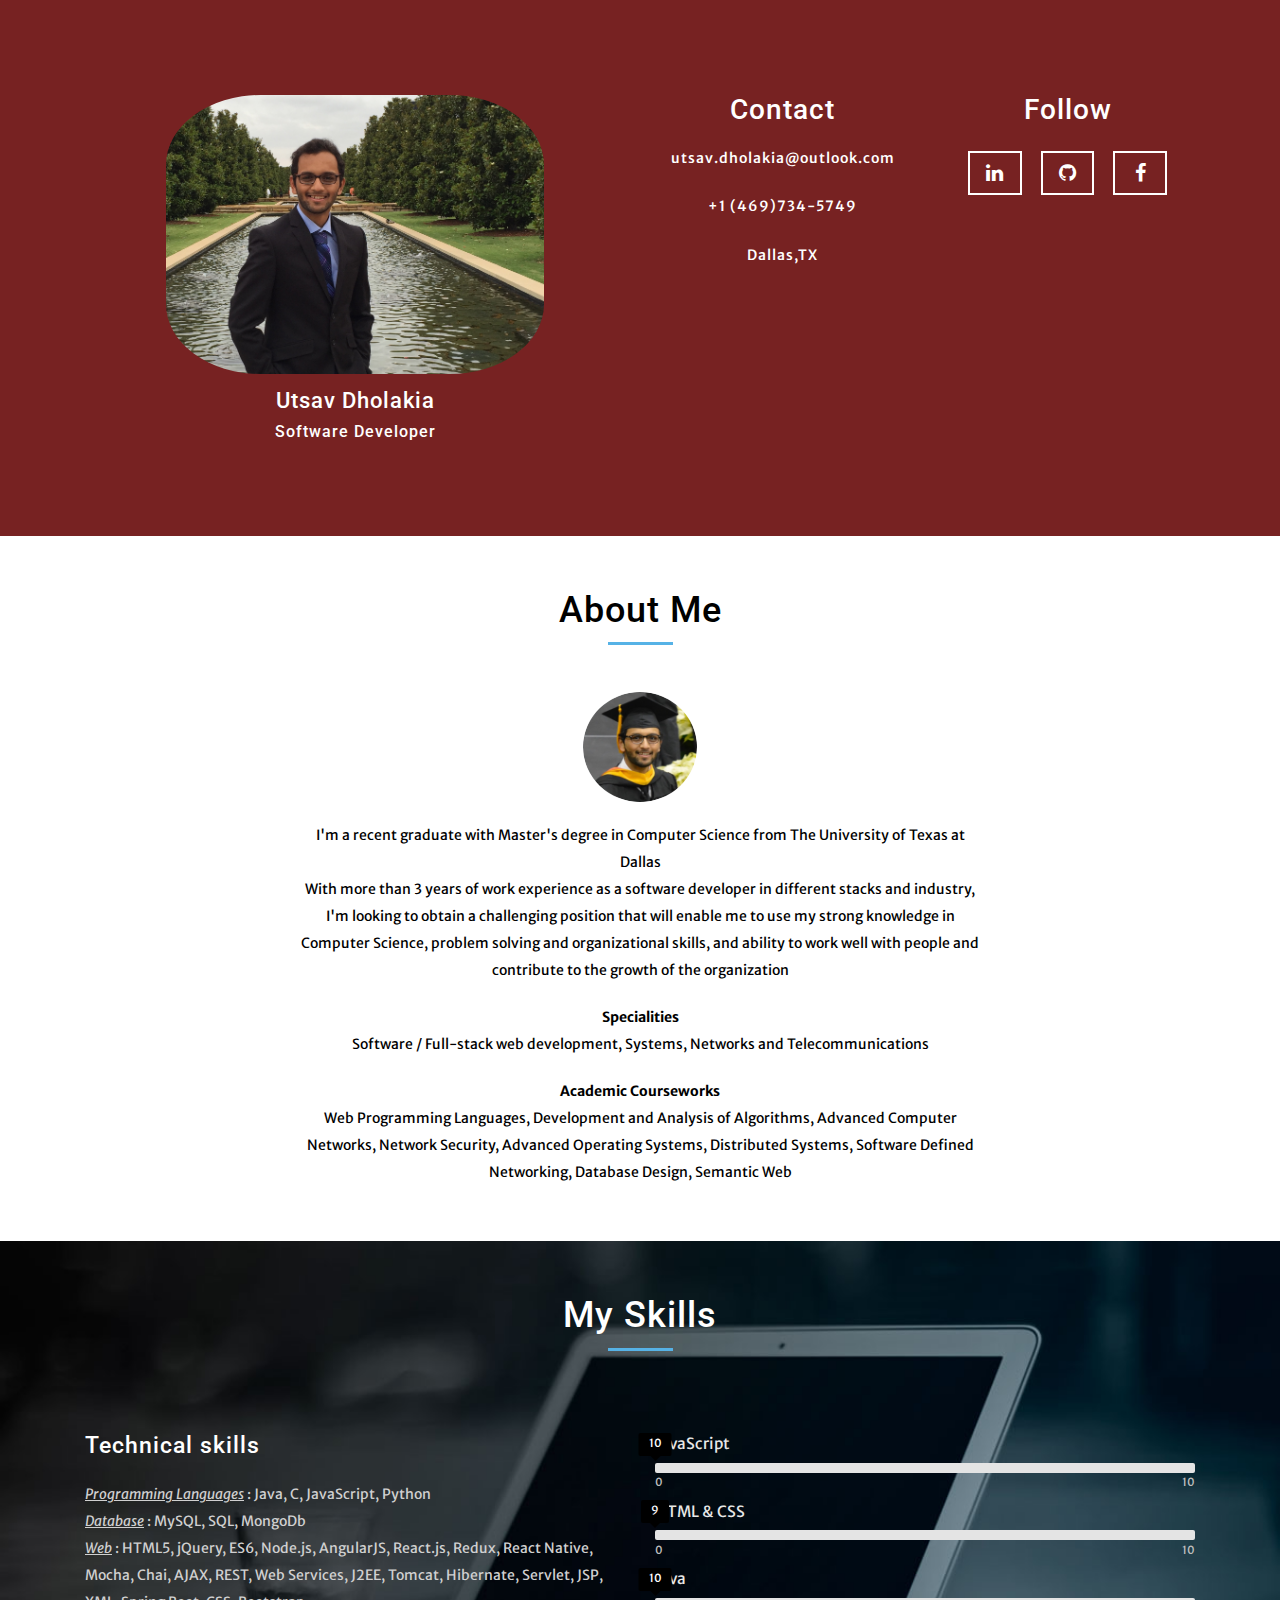
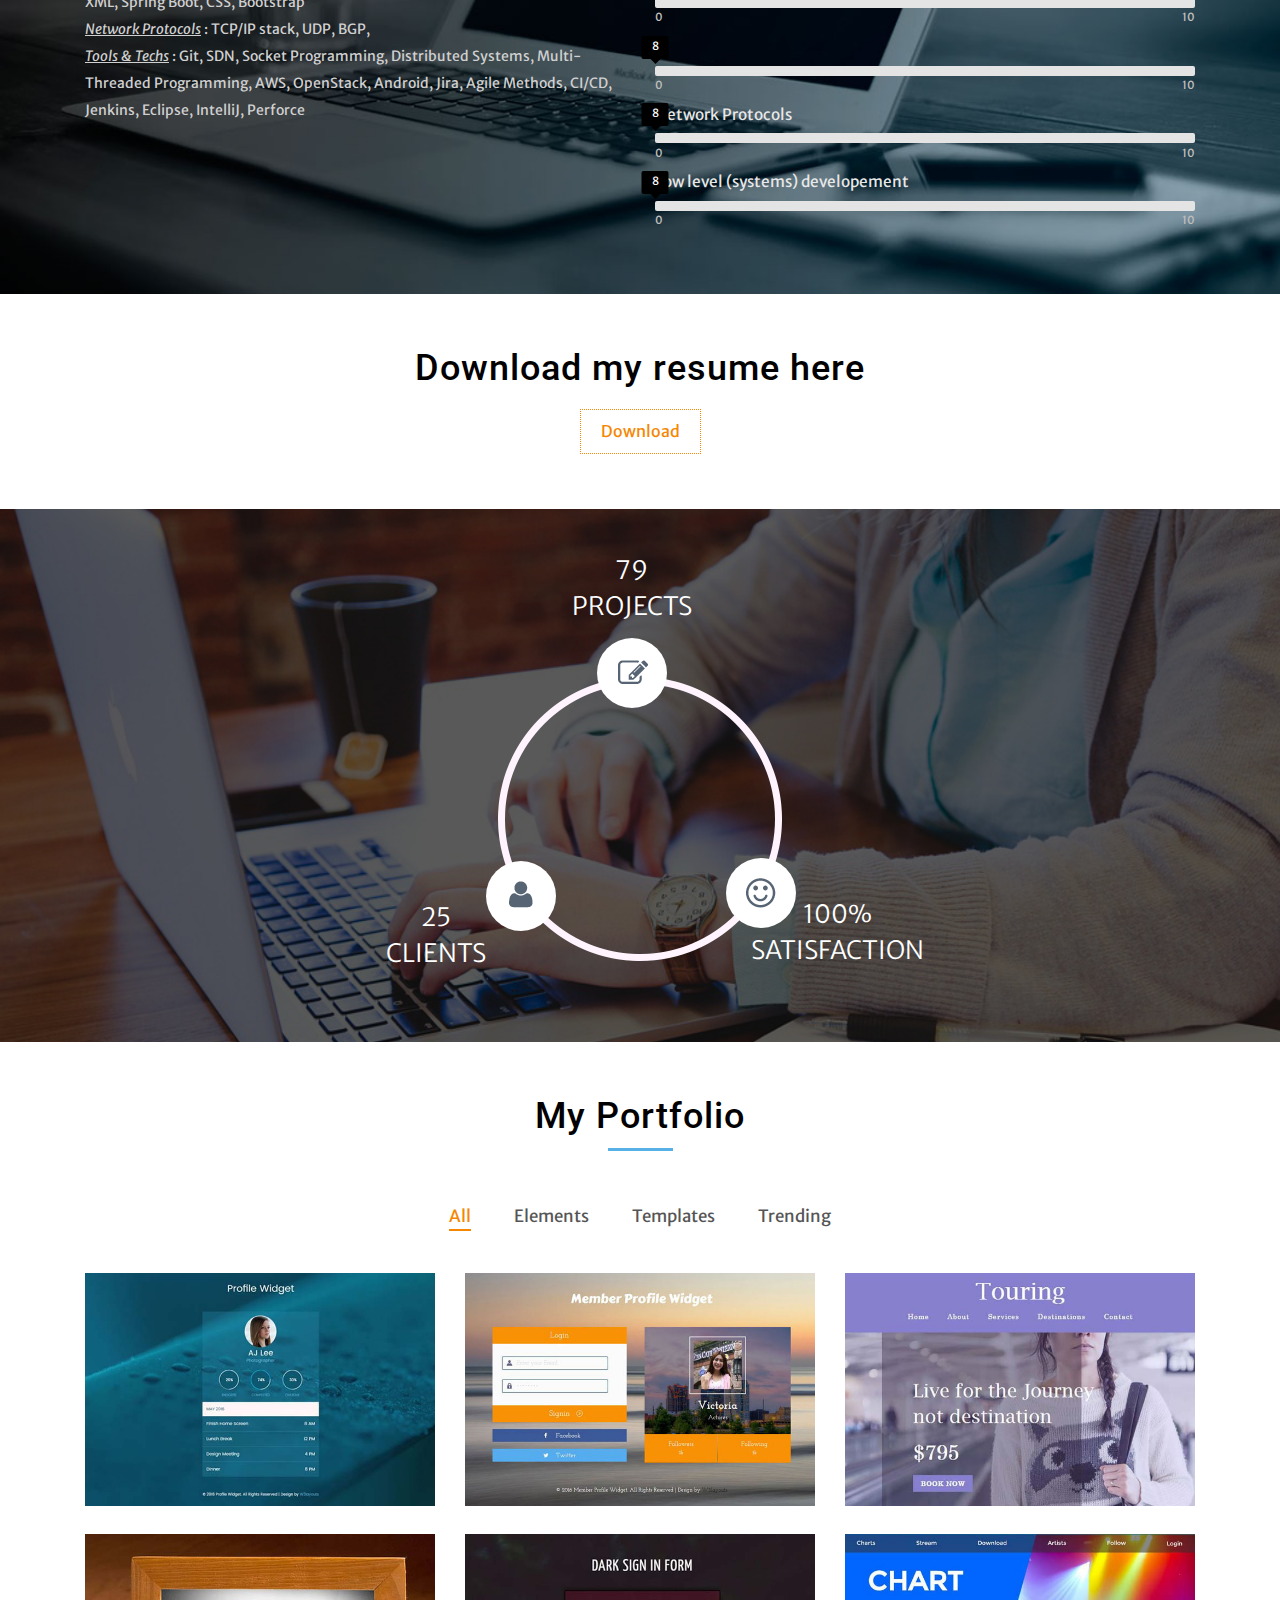
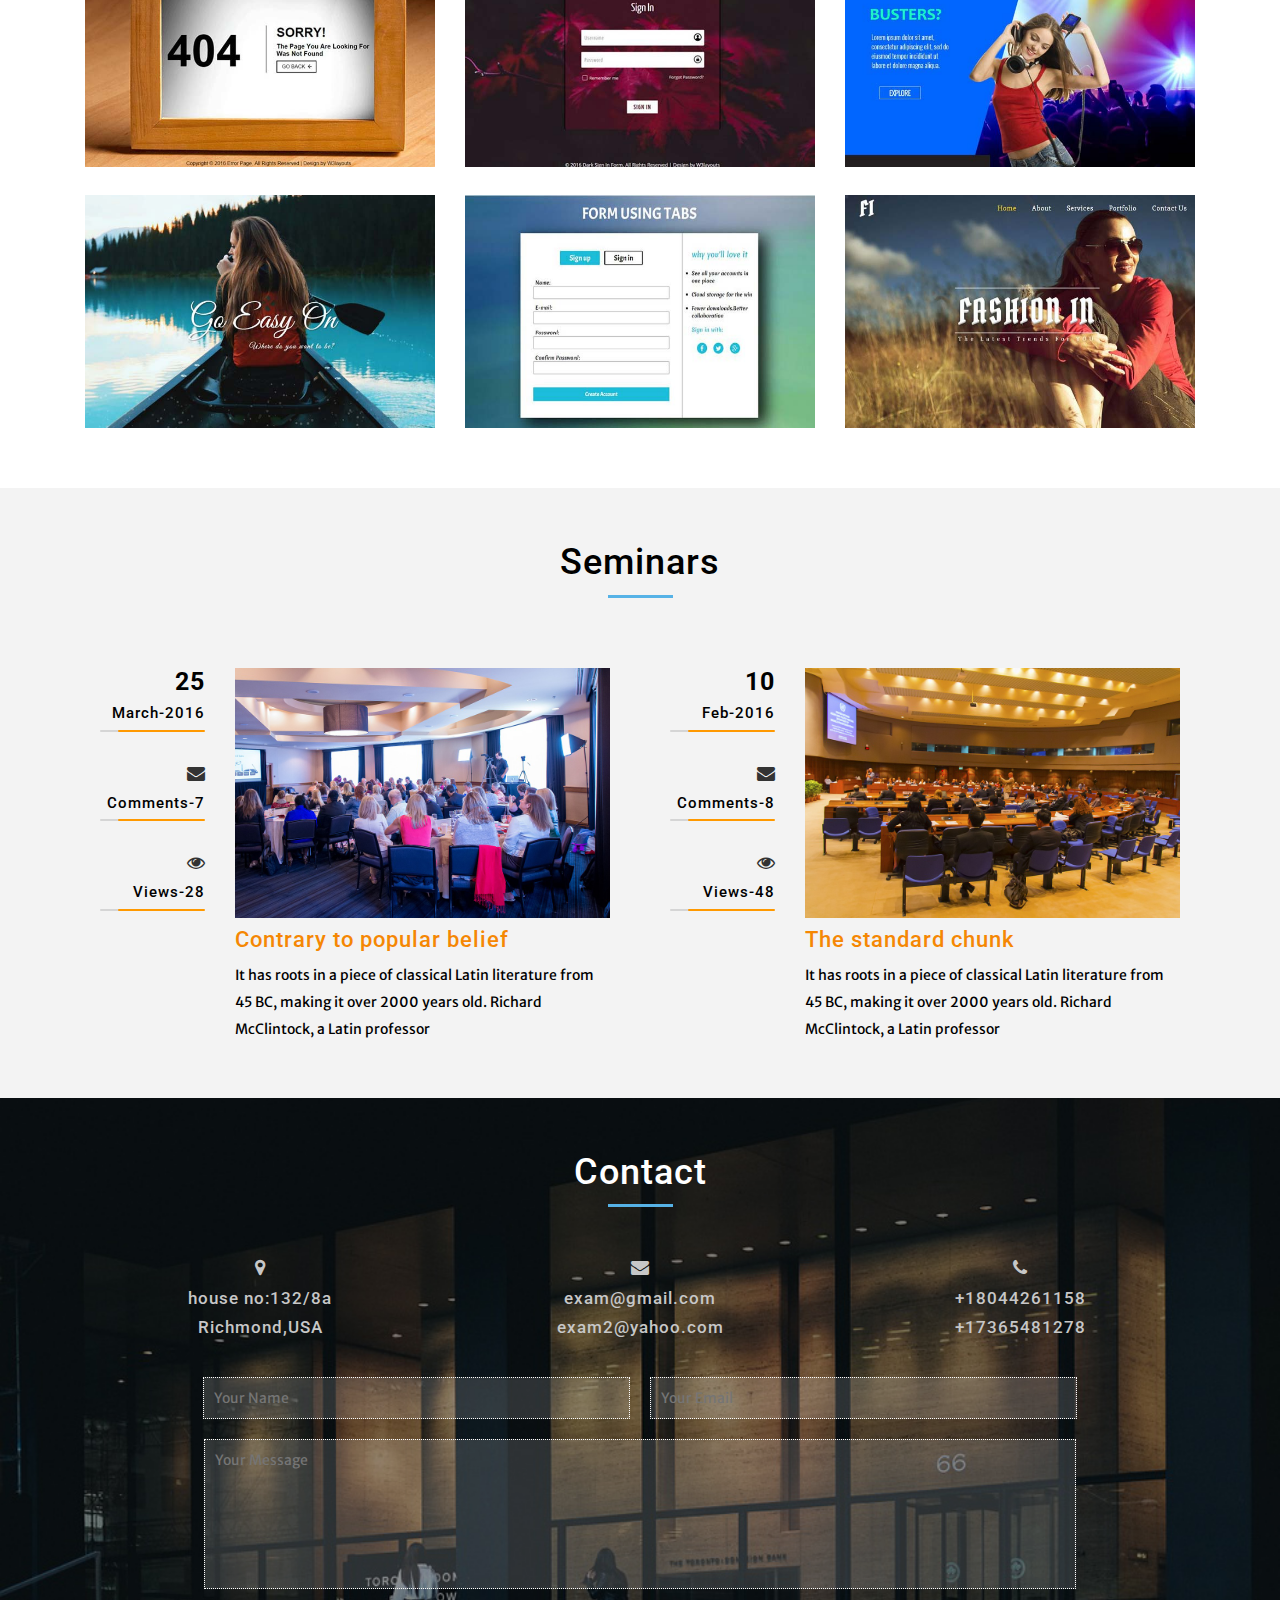
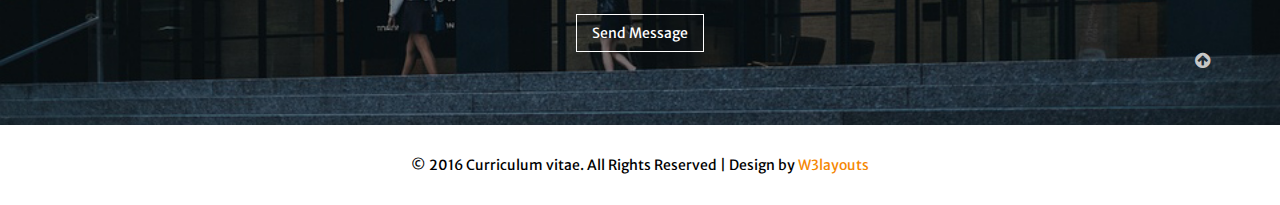
==== index.html @ 29927867 "Removed scroll buttons, modified about me and added skills section" ====
<!DOCTYPE html>
<html>
<head>
<!--
	Author: Utsav Dholakia
	Author URL: http://utsavdholakia.me
-->
<title>Utsav Dholakia | Software Developer</title>
<meta name="viewport" content="width=device-width, initial-scale=1">
<meta http-equiv="Content-Type" content="text/html; charset=utf-8" />
<meta name="keywords" content="Utsav Dholakia, Utsav Dholakia resume, Web developer resume, Computer Networks resume, Software Engineer resume, Curriculum vitae Responsive web template" />
<script type="applisalonion/x-javascript"> addEventListener("load", function() { setTimeout(hideURLbar, 0); }, false); function hideURLbar(){ window.scrollTo(0,1); } </script>
<!-- Custom Theme files -->
<link href="css/bootstrap.css" rel='stylesheet' type='text/css' />
<link href="css/style.css" rel='stylesheet' type='text/css' />
<link rel="stylesheet" href="css/swipebox.css">
<link href="css/font-awesome.min.css" rel='stylesheet' type='text/css' />
<!--//Custom Theme files-->
<!--web-font-->
	<link href='//fonts.googleapis.com/css?family=Roboto:400,100,100italic,300,300italic,400italic,500,500italic,700,700italic,900,900italic' rel='stylesheet' type='text/css'>
	<link href='//fonts.googleapis.com/css?family=Merriweather+Sans:400,300,700' rel='stylesheet' type='text/css'>
<!--//web-font-->
</head>
<body>
<!--banner-->
<div id="top" class="banner">
	<div class="container">
		<div class="col-md-6 col-sm-12 col-xs-12 b-part1">
			<img src="images/Personal_Profile_cropped.jpg" alt=" Utsav Dholakia " />
			<h1>Utsav Dholakia</h1>
			<h2>Software Developer</h2>
		</div>
		<div class="col-md-3 col-sm-6 col-xs-6 b-part2">
			<h3>Contact</h3>
			<h4><a href="mailto:utsav.dholakia@outlook.com">utsav.dholakia@outlook.com</a></h4>
			<h4 class="agile"><a href="tel:+1-469-734-5749">+1 (469)734-5749</a></h4>
			<h4>Dallas,TX</a></h4>
		</div>
		<div class="col-md-3 col-sm-6 col-xs-6 b-part3">
			<h3>Follow</h3>
			<a href="https://www.linkedin.com/in/utsavd" target="_blank"><i class="fa fa-linkedin" aria-hidden="true"></i></a>
			<a href="https://github.com/utsav-dholakia" target="_blank"><i class="fa fa-github" aria-hidden="true"></i></a>
			<a href="https://www.facebook.com/utsav.dholakia" target="_blank"><i class="fa fa-facebook" aria-hidden="true"></i></a>
		</div>
		<!--<div class="clearfix"></div>
		<div class="scrollButton" style="float:right"><a href="#aboutMe" class="smoothScroll"><i class="fa fa-arrow-circle-down" aria-hidden="true"></i></a></div>-->
	</div>
</div>
<!--//banner-->

<!--about-->
<div id="aboutMe" class="about">
	<div class="container">
		<h3>About Me</h3>
		<label class="line"></label>
		<img src="images/graduationPicThumbnail.jpg" alt=" " />
		<p>	I'm a recent graduate with Master's degree in Computer Science from The University of Texas at Dallas</br>
				With more than 3 years of work experience as a software developer in different stacks and industry,
				I'm looking to obtain a challenging position that will enable me to use my strong knowledge in Computer Science,
				problem solving and organizational skills, and ability to work well with people and contribute to the growth of the organization</p>

		<p>	<b>Specialities</b> </br>
				Software / Full-stack web development, Systems, Networks and Telecommunications </p>

		<p> <b>Academic Courseworks</b> </br>
		Web Programming Languages, Development and Analysis of Algorithms, Advanced Computer Networks, Network Security, Advanced Operating Systems, Distributed Systems, Software Defined Networking, Database Design, Semantic Web</p>
		<!--<div class="scrollButton" style="float:right"><a href="#skills" class="smoothScroll"><i class="fa fa-arrow-circle-down" aria-hidden="true"></i></a></div>-->
	</div>
</div>
<!--//about-->


<!--skills-->
<div id="skills" class="skills">
	<div class="container">
		<h3>My Skills</h3>
		<label class="line"></label>
			<div class="col-md-6 skills-left">
				<h4> Technical skills </h4>
				<p>
						<em><u>Programming Languages</u></em> : Java, C, JavaScript, Python <br/>
						<em><u>Database</u></em> : MySQL, SQL, MongoDb </br>
						<em><u>Web</u></em> : HTML5, jQuery, ES6, Node.js, AngularJS, React.js, Redux, React Native, Mocha, Chai, AJAX, REST, Web Services, J2EE, Tomcat, Hibernate, Servlet, JSP, XML, Spring Boot, CSS, Bootstrap </br>
						<em><u>Network Protocols</u></em> : TCP/IP stack, UDP, BGP,  </br>
						<em><u>Tools & Techs</u></em> : Git, SDN, Socket Programming, Distributed Systems, Multi- Threaded Programming, AWS, OpenStack, Android, Jira, Agile Methods, CI/CD, Jenkins, Eclipse, IntelliJ, Perforce </br>
				</p>
			</div>
			<div class="col-md-6 skills-right">
				<div class="bar_group">
					<div class='bar_group__bar thin' label='JavaScript' show_values='true' tooltip='true' value='10'></div>
					<div class='bar_group__bar thin' label='HTML & CSS' show_values='true' tooltip='true' value='9'></div>
					<div class='bar_group__bar thin' label='Java' show_values='true' tooltip='true' value='10'></div>
					<div class='bar_group__bar thin' label='C' show_values='true' tooltip='true' value='8'></div>
					<div class='bar_group__bar thin' label='Network Protocols' show_values='true' tooltip='true' value='8'></div>
					<div class='bar_group__bar thin' label='Low level (systems) developement' show_values='true' tooltip='true' value='8'></div>
				</div>
			</div>
			<!--<div class="clearfix"></div>
			<div class="scrollButton" style="float:right"><a href="#download" class="smoothScroll"><i class="fa fa-arrow-circle-down" aria-hidden="true"></i></a></div>-->
	</div>
</div>
<!--/skills-->

<!-- download-->
<div id="download" class="download">
	<div class="container">
		<h3>Download my resume here</h3>
		<a href="resume/Utsav_Dholakia_Resume.pdf" target="_blank">Download</a>
		<!--<div class="scrollButton" style="float:right"><a href="#projects" class="smoothScroll"><i class="fa fa-arrow-circle-down" aria-hidden="true"></i></a></div>-->
	</div>
</div>
<!-- //download -->

<!-- projects -->
<div id="projects" class="projects">
	<div class="container">
		<div class="project-grids">
			<div class="cycle">
				<span> </span>
			</div>
			<div class="project-grid total-project">
				<p>79</p>
				<p>Projects</p>
				<span> <i class="p-icon"> </i></span>
			</div>
			<div class="project-grid clientsgrid">
				<div>
					<p>25</p>
					<p>Clients</p>
				</div>
				<span> <i class="p-icon"> </i></span>
			</div>
			<div class="project-grid people-grid">
				<div>
					<p>100%</p>
					<p>Satisfaction</p>
				</div>
				<span> <i class="p-icon"> </i></span>
			</div>
			<div class="clearfix"> </div>
		</div>
		<!--<div class="scrollButton" style="float:right"><a href="#portfolio" class="smoothScroll"><i class="fa fa-arrow-circle-down" aria-hidden="true"></i></a></div>-->
	</div>
</div>
<!-- //projects -->


<!--portfolio-->
<div id="portfolio" class="portfolio">
		<div class="container">
			<h3>My Portfolio</h3>
			<label class="line"></label>
			<div class="sap_tabs">
				<div id="horizontalTab" style="display: block; width: 100%; margin: 0px;">
					<ul class="resp-tabs-list wow fadeInUp animated" data-wow-delay=".7s">
						<li class="resp-tab-item"><span>All</span></li>
						<li class="resp-tab-item"><span>Elements</span></li>
						<li class="resp-tab-item"><span>Templates</span></li>
						<li class="resp-tab-item"><span>Trending</span></li>
					</ul>
					<div class="clearfix"> </div>
					<div class="resp-tabs-container">
						<div class="tab-1 resp-tab-content">
							<div class="tab_img">
								<div class="col-md-4 portfolio-grids grid first">
									<div class="effect1 wow fadeInUp animated" data-wow-delay=".5s">
										<a href="images/g1.jpg" class="swipebox" title="Lorem ipsum dolor sit amet, consectetur adipiscing elit. Duis maximus tortor diam, ac lobortis justo rutrum quis. Praesent non purus fermentum, eleifend velit non">
											<img src="images/g1.jpg" alt="" class="img-responsive" />
											<div class="figcaption">
												<p>At veroeos</p>
											</div>
										</a>
									</div>
								</div>
								<div class="col-md-4 portfolio-grids grid">
									<div class="effect1 wow fadeInUp animated" data-wow-delay=".7s">
										<a href="images/g2.jpg" class="swipebox" title="Lorem ipsum dolor sit amet, consectetur adipiscing elit. Duis maximus tortor diam, ac lobortis justo rutrum quis. Praesent non purus fermentum, eleifend velit non">
											<img src="images/g2.jpg" alt="" class="img-responsive" />
											<div class="figcaption">
												<p>Ducimus vero</p>
											</div>
										</a>
									</div>
								</div>
								<div class="col-md-4 portfolio-grids grid">
									<div class="effect1 wow fadeInUp animated" data-wow-delay=".9s">
										<a href="images/g3.jpg" class="swipebox" title="Lorem ipsum dolor sit amet, consectetur adipiscing elit. Duis maximus tortor diam, ac lobortis justo rutrum quis. Praesent non purus fermentum, eleifend velit non">
											<img src="images/g3.jpg" alt="" class="img-responsive" />
											<div class="figcaption">
												<p>Accusamus dignis</p>
											</div>
										</a>
									</div>
								</div>
								<div class="col-md-4 portfolio-grids grid grid-mdl">
									<div class="effect1 wow fadeInUp animated" data-wow-delay=".5s">
										<a href="images/g4.jpg" class="swipebox" title="Lorem ipsum dolor sit amet, consectetur adipiscing elit. Duis maximus tortor diam, ac lobortis justo rutrum quis. Praesent non purus fermentum, eleifend velit non">
											<img src="images/g4.jpg" alt="" class="img-responsive" />
											<div class="figcaption">
												<p>Ducimus vero</p>
											</div>
										</a>
									</div>
								</div>
								<div class="col-md-4 portfolio-grids grid grid-mdl">
									<div class="effect1 wow fadeInUp animated" data-wow-delay=".7s">
										<a href="images/g5.jpg" class="swipebox" title="Lorem ipsum dolor sit amet, consectetur adipiscing elit. Duis maximus tortor diam, ac lobortis justo rutrum quis. Praesent non purus fermentum, eleifend velit non">
											<img src="images/g5.jpg" alt="" class="img-responsive" />
											<div class="figcaption">
												<p>Ccusaamus dignis</p>
											</div>
										</a>
									</div>
								</div>
								<div class="col-md-4 portfolio-grids grid grid-mdl">
									<div class="effect1 wow fadeInUp animated" data-wow-delay=".9s">
										<a href="images/g6.jpg" class="swipebox" title="Lorem ipsum dolor sit amet, consectetur adipiscing elit. Duis maximus tortor diam, ac lobortis justo rutrum quis. Praesent non purus fermentum, eleifend velit non">
											<img src="images/g6.jpg" alt="" class="img-responsive" />
											<div class="figcaption">
												<p>Musaccusa dignis</p>
											</div>
										</a>
									</div>
								</div>
								<div class="col-md-4 portfolio-grids grid">
									<div class="effect1 wow fadeInUp animated" data-wow-delay=".5s">
										<a href="images/g7.jpg" class="swipebox" title="Lorem ipsum dolor sit amet, consectetur adipiscing elit. Duis maximus tortor diam, ac lobortis justo rutrum quis. Praesent non purus fermentum, eleifend velit non">
											<img src="images/g7.jpg" alt="" class="img-responsive" />
											<div class="figcaption">
												<p>Qignissimos ducimus</p>
											</div>
										</a>
									</div>
								</div>
								<div class="col-md-4 portfolio-grids grid">
									<div class="effect1 wow fadeInUp animated" data-wow-delay=".7s">
										<a href="images/g8.jpg" class="swipebox" title="Lorem ipsum dolor sit amet, consectetur adipiscing elit. Duis maximus tortor diam, ac lobortis justo rutrum quis. Praesent non purus fermentum, eleifend velit non">
											<img src="images/g8.jpg" alt="" class="img-responsive" />
											<div class="figcaption">
												<p>Dignissimos vero</p>
											</div>
										</a>
									</div>
								</div>
								<div class="col-md-4 portfolio-grids grid last">
									<div class="effect1 wow fadeInUp animated" data-wow-delay=".9s">
										<a href="images/g9.jpg" class="swipebox" title="Lorem ipsum dolor sit amet, consectetur adipiscing elit. Duis maximus tortor diam, ac lobortis justo rutrum quis. Praesent non purus fermentum, eleifend velit non">
											<img src="images/g9.jpg" alt="" class="img-responsive" />
											<div class="figcaption">
												<p>Accusamus digni</p>
											</div>
										</a>
									</div>
								</div>
								<div class="clearfix"> </div>
							</div>
						</div>
						<div class="tab-1 resp-tab-content">
							<div class="tab_img">
								<div class="col-md-4 portfolio-grids grid">
									<div class="effect1">
										<a href="images/g1.jpg" class="swipebox" title="Lorem ipsum dolor sit amet, consectetur adipiscing elit. Duis maximus tortor diam, ac lobortis justo rutrum quis. Praesent non purus fermentum, eleifend velit non">
											<img src="images/g1.jpg" alt="" class="img-responsive" />
											<div class="figcaption">
												<p>Qignissimos ducimus</p>
											</div>
										</a>
									</div>
								</div>
								<div class="col-md-4 portfolio-grids grid">
									<div class="effect1">
										<a href="images/g4.jpg" class="swipebox" title="Lorem ipsum dolor sit amet, consectetur adipiscing elit. Duis maximus tortor diam, ac lobortis justo rutrum quis. Praesent non purus fermentum, eleifend velit non">
											<img src="images/g4.jpg" alt="" class="img-responsive" />
											<div class="figcaption">
												<p>Dignissimos vero</p>
											</div>
										</a>
									</div>
								</div>
								<div class="col-md-4 portfolio-grids grid">
									<div class="effect1">
										<a href="images/g5.jpg" class="swipebox" title="Lorem ipsum dolor sit amet, consectetur adipiscing elit. Duis maximus tortor diam, ac lobortis justo rutrum quis. Praesent non purus fermentum, eleifend velit non">
											<img src="images/g5.jpg" alt="" class="img-responsive" />
											<div class="figcaption">
												<p>Accusamus digni</p>
											</div>
										</a>
									</div>
								</div>
								<div class="clearfix"> </div>
							</div>
						</div>
						<div class="tab-1 resp-tab-content">
							<div class="tab_img">
								<div class="col-md-4 portfolio-grids grid">
									<div class="effect1">
										<a href="images/g3.jpg" class="swipebox" title="Lorem ipsum dolor sit amet, consectetur adipiscing elit. Duis maximus tortor diam, ac lobortis justo rutrum quis. Praesent non purus fermentum, eleifend velit non">
											<img src="images/g3.jpg" alt="" class="img-responsive" />
											<div class="figcaption">
												<p>Qignissimos vero</p>
											</div>
										</a>
									</div>
								</div>
								<div class="col-md-4 portfolio-grids grid">
									<div class="effect1">
										<a href="images/g6.jpg" class="swipebox" title="Lorem ipsum dolor sit amet, consectetur adipiscing elit. Duis maximus tortor diam, ac lobortis justo rutrum quis. Praesent non purus fermentum, eleifend velit non">
											<img src="images/g6.jpg" alt="" class="img-responsive" />
											<div class="figcaption">
												<p>Accusamus digni</p>
											</div>
										</a>
									</div>
								</div>
								<div class="col-md-4 portfolio-grids grid">
									<div class="effect1">
										<a href="images/g9.jpg" class="swipebox" title="Lorem ipsum dolor sit amet, consectetur adipiscing elit. Duis maximus tortor diam, ac lobortis justo rutrum quis. Praesent non purus fermentum, eleifend velit non">
											<img src="images/g9.jpg" alt="" class="img-responsive" />
											<div class="figcaption">
												<p>Accusamus ducimus</p>
											</div>
										</a>
									</div>
								</div>
								<div class="clearfix"> </div>
							</div>
						</div>
						<div class="tab-1 resp-tab-content">
							<div class="tab_img">
								<div class="col-md-4 portfolio-grids grid">
									<div class="effect1">
										<a href="images/g9.jpg" class="swipebox" title="Lorem ipsum dolor sit amet, consectetur adipiscing elit. Duis maximus tortor diam, ac lobortis justo rutrum quis. Praesent non purus fermentum, eleifend velit non">
											<img src="images/g9.jpg" alt="" class="img-responsive" />
											<div class="figcaption">
												<p>Qignissimos vero</p>
											</div>
										</a>
									</div>
								</div>
								<div class="col-md-4 portfolio-grids grid">
									<div class="effect1">
										<a href="images/g1.jpg" class="swipebox" title="Lorem ipsum dolor sit amet, consectetur adipiscing elit. Duis maximus tortor diam, ac lobortis justo rutrum quis. Praesent non purus fermentum, eleifend velit non">
											<img src="images/g1.jpg" alt="" class="img-responsive" />
											<div class="figcaption">
												<p>Dignissimos ducimus</p>
											</div>
										</a>
									</div>
								</div>
								<div class="col-md-4 portfolio-grids grid">
									<div class="effect1">
										<a href="images/g5.jpg" class="swipebox" title="Lorem ipsum dolor sit amet, consectetur adipiscing elit. Duis maximus tortor diam, ac lobortis justo rutrum quis. Praesent non purus fermentum, eleifend velit non">
											<img src="images/g5.jpg" alt="" class="img-responsive" />
											<div class="figcaption">
												<p>Dignissimos  vero</p>
											</div>
										</a>
									</div>
								</div>
								<div class="clearfix"> </div>
							</div>
						</div>
					</div>
				</div>
			</div>
			<!--<div class="scrollButton" style="float:right"><a href="#blog" class="smoothScroll"><i class="fa fa-arrow-circle-down" aria-hidden="true"></i></a></div>-->
		</div>
	</div>
<!--//portfolio-->


<!-- blog -->
	<div id="blog" class="blog">
		<div class="container">
			<h3>Seminars</h3>
			<label class="line"></label>
			<div class="blog-grids">
				<div class="col-md-6 blog-left">
					<div class="col-md-3 agile1">
						<h5>25</h5>
						<h6>March-2016</h6>
						<i class="fa fa-envelope" aria-hidden="true"></i>
						<a href="#"><h6 class="spcl">Comments-7</h6></a>
						<i class="fa fa-eye" aria-hidden="true"></i>
						<a href="#"><h6 class="spcl">Views-28</h6></a>
					</div>
					<div class="col-md-9 agile2">
						<a href="#" data-toggle="modal" data-target="#myModal"><img src="images/b1.jpg" alt="" /></a>
						<a href="#" data-toggle="modal" data-target="#myModal"><h4>Contrary to popular belief</h4></a>
						<p>It has roots in a piece of classical Latin literature from 45 BC, making it over 2000 years old. Richard McClintock, a Latin professor</p>
					</div>
					<div class="clearfix"></div>
				</div>
				<div class="col-md-6 blog-right">
					<div class="col-md-3 agile1">
						<h5>10</h5>
						<h6>Feb-2016</h6>
						<i class="fa fa-envelope" aria-hidden="true"></i>
						<a href="#"><h6 class="spcl">Comments-8</h6></a>
						<i class="fa fa-eye" aria-hidden="true"></i>
						<a href="#"><h6 class="spcl">Views-48</h6></A>
					</div>
					<div class="col-md-9 agile2">
						<a href="#" data-toggle="modal" data-target="#myModal2"><img src="images/b2.jpg" alt="" /></a>
						<a href="#" data-toggle="modal" data-target="#myModal2"><h4>The standard chunk</h4></a>
						<p>It has roots in a piece of classical Latin literature from 45 BC, making it over 2000 years old. Richard McClintock, a Latin professor</p>
					</div>
					<div class="clearfix"></div>
				</div>
				<div  class="clearfix"></div>
			</div>
			<!--<div class="scrollButton" style="float:right"><a href="#contact" class="smoothScroll"><i class="fa fa-arrow-circle-down" aria-hidden="true"></i></a></div>-->
		</div>
	</div>
<!-- //blog -->
 <div class="modal fade" id="myModal" role="dialog">
    <div class="modal-dialog">
		<div class="modal-content">
			<div class="modal-header">
				 <button type="button" class="close" data-dismiss="modal">&times;</button>
				 <h4 class="modal-title">Contrary to popular belief</h4>
			</div>
			<div class="modal-body">
					<img src="images/b1.jpg "alt=" " />
				  <p>Lorem Ipsum is simply dummy text of the printing and typesetting industry. Lorem Ipsum has been the industry's standard dummy text ever since the 1500s, when an unknown printer took a galley of type and scrambled it to make a type specimen book. It has survived not only five centuries, but also the leap into electronic typesetting, remaining essentially unchanged. It was popularised in the 1960s with the release.</p>
			</div>
			<div class="modal-footer">
				  <button type="button" class="btn btn-default" data-dismiss="modal">Close</button>
			 </div>

		</div>
	</div>
</div>

 <div class="modal fade" id="myModal2" role="dialog">
    <div class="modal-dialog">
		<div class="modal-content">
			<div class="modal-header">
				 <button type="button" class="close" data-dismiss="modal">&times;</button>
				 <h4 class="modal-title">The standard chunk</h4>
			</div>
			<div class="modal-body">
					<img src="images/b2.jpg "alt=" " />
				  <p>Lorem Ipsum is simply dummy text of the printing and typesetting industry. Lorem Ipsum has been the industry's standard dummy text ever since the 1500s, when an unknown printer took a galley of type and scrambled it to make a type specimen book. It has survived not only five centuries, but also the leap into electronic typesetting, remaining essentially unchanged. It was popularised in the 1960s with the release.</p>
			</div>
			<div class="modal-footer">
				  <button type="button" class="btn btn-default" data-dismiss="modal">Close</button>
			 </div>

		</div>
	</div>
</div>
<!--contact-->
<div id="contact" class="contact">
	<div class="container">
		<h3>Contact</h3>
		<label class="line"></label>
		<div class="col-md-4 c-w3l">
			<i class="fa fa-map-marker" aria-hidden="true"></i>
			<h4>house no:132/8a</h4>
			<h4>Richmond,USA</h4>
		</div>
		<div class="col-md-4 c-w3l c-mail">
			<i class="fa fa-envelope" aria-hidden="true"></i>
			<h4><a href="mailto:info@example.com">exam@gmail.com</a></h4>
			<h4><a href="mailto:info@example.com">exam2@yahoo.com</a></h4>
		</div>
		<div class="col-md-4 c-w3l c-phn">
			<i class="fa fa-phone" aria-hidden="true"></i>
			<h4>+18044261158</h4>
			<h4>+17365481278</h4>
		</div>
		<div class="clearfix"></div>
		<form action="#" method="post">
			<input type="text" name="name" class="name" placeholder="Your Name" required="">
			<input type="text" name="email" class="email" placeholder="Your Email" required="">
			<textarea  name="your message" placeholder="Your Message"  required=""></textarea>
			<input type="submit" value="Send Message">
		</form>
		<div class="scrollButton" style="float:right"><a href="#top" class="smoothScroll"><i class="fa fa-arrow-circle-up" aria-hidden="true"></i></a></div>
	</div>
</div>
<!--//contact-->

<!--//js files-->
<script src="js/jquery.min.js"></script>
<script src="js/bootstrap.min.js"></script>
<script src="js/smoothscroll.js"></script>
<script src="js/customScript.js"></script>
<script src="js/bars.js"></script>
<!--ResponsiveTabs-->
<script src="js/easyResponsiveTabs.js" type="text/javascript"></script>
<script type="text/javascript">
	$(document).ready(function () {
		$('#horizontalTab').easyResponsiveTabs({
			type: 'default', //Types: default, vertical, accordion
			width: 'auto', //auto or any width like 600px
			fit: true   // 100% fit in a container
		});
	});
</script>
<!--//ResponsiveTabs-->
<!-- swipe box js -->
<script src="js/jquery.swipebox.min.js"></script>
	<script type="text/javascript">
		jQuery(function($) {
			$(".swipebox").swipebox();
		});
</script>
<!-- //swipe box js -->
<!--//js files-->

<!--footer-->
<div class="footer-agileinfo">
	<p> &copy; 2016 Curriculum vitae. All Rights Reserved | Design by <a href="http://w3layouts.com">W3layouts</a></p>
</div>
<!--//footer-->
</body>
</html>
---- css/style.css ----
/*--
	Author: Utsav Dholakia
	Author URL: http://utsavdholakia.me
--*/

/*-- Reset Code --*/
body {
	padding: 0;
	margin: 0;
	background: #FFF;
	font-family: 'Merriweather Sans', sans-serif;
}
body a {
	transition: 0.5s all;
	-webkit-transition: 0.5s all;
	-moz-transition: 0.5s all;
	-o-transition: 0.5s all;
	-ms-transition: 0.5s all;
	text-decoration: none;
}
body a:hover {
	text-decoration: none;
}
body a:focus, a:hover {
	text-decoration: none;
}
input[type="button"], input[type="submit"] {
	transition: 0.5s all;
	-webkit-transition: 0.5s all;
	-moz-transition: 0.5s all;
	-o-transition: 0.5s all;
	-ms-transition: 0.5s all;
}
h1, h2, h3, h4, h5, h6 {
	margin: 0;
	padding: 0;
	text-align: center;
	font-family: 'Roboto', sans-serif;
	letter-spacing:1px;
}
p {
	margin:0;
}
ul {
	margin:0;
	padding:0;
}
label {
	margin:0;
}
a:focus, a:hover {
	text-decoration: none;
	outline: none
}
img {
	width: 100%;
}
/*-- //Reset Code --*/
.scrollButton{

}
.scrollButton .fa{
	font-size: 30px;
	color: #000;
	float: right;
}
/*-- banner --*/
.banner{
	padding:95px 0px;
	/*background:url(../images/banner6.jpg) no-repeat 0px 0px;*/
	background-size:cover;
	min-height:350px;
	background-color: #722;
}
.b-part1{
	text-align:center;
}
.b-part1 img{
	width:70%;
	border-radius: 25%;
}
.b-part1 h1{
	font-size:22px;
	color:#fff;
	margin-top:15px;
}
.b-part1 h2{
	font-size:16px;
	color:#fff;
	margin-top:10px;
}
.b-part2 h3,.b-part3 h3,.b-part4 h3{
	color:#fff;
	font-size:28px;
	margin-bottom:25px;
}
.b-part2 h4{
	font-size:14px;
	color:#fff;
	font-family: 'Merriweather Sans', sans-serif;
}
.b-part2 h4 a{
	color:#fff;
}
h4.agile{
	margin:33px 0px;
}
.b-part3{
	text-align:center;
}
.b-part3 .fa {
    color: #fff;
    font-size: 20px;
    padding: 10px;
    border: 2px solid #fff;
    width: 21%;
    margin: 0px 8px;
    text-align: center;
	-webkit-transition: all 0.5s;
    -moz-transition: all 0.5s;
    -ms-transition: all 0.5s;
    -o-transition: all 0.5s;
    transition: all 0.5s;
}
.b-part3 .fa-facebook:hover{
	color:#ffffff;
	background-color: #3b5998;
	border: 2px solid #3b5998;
}
.b-part3 .fa-linkedin:hover{
	color:#ffffff;
	background-color: #007bb6;
	border: 2px solid #007bb6;
}
.b-part3 .fa-github:hover{
	background-color: #000;
	border: 2px solid #000;
}
.b-part3 .fa-facebook,.b-part3 .fa-linkedin,.b-part3 .fa-pinterest{
	margin-bottom:20px
}
.b-part4{
	text-align:center;
}
.b-part4 .fa{
	color:#000;
	background:#fff;
	font-size:35px;
	padding:10px;
	border-radius:5px;
	position:relative;
}
.b-part4 .fa:after{
    content: '';
    position: absolute;
    width: 0;
    height: 0;
    left: 23px;
    border-top: 10px solid rgba(0, 0, 0, 0);
    border-left: 14px solid #ffffff;
    border-bottom: 10px solid rgba(0, 0, 0, 0);
    top: 52px;
    transform: rotate(90deg);
	-webkit-transform:rotate(90deg);
	-moz-transform:rotate(90deg);
	-o-transform:rotate(90deg);
	-ms-transform:rotate(90deg);
}
.b-part4 h4{
	color:#fff;
	font-size:17px;
	margin-top:35px;
}
/*-- //banner --*/

/*-- about --*/
.about,.skills,.download,.portfolio,.blog,.contact{
	padding:55px 0px;
	text-align:center;
}
.about h3,.skills h3,.download h3,.portfolio h3,.blog h3 ,.contact h3{
	color:#000;
	font-size:36px;
}
label.line {
    display: block;
    background-color: #56b2e6;
    width: 65px;
    height: 3px;
    margin: 12px auto;
}
.about img {
    width: 10%;
    border-radius: 50%;
	margin-top:35px;
}
.about p{
	text-align:center;
	font-size:14px;
	color:#000;
	line-height:27px;
	width:60%;
	margin:0 auto;
	margin-top:20px;
}
/*-- //about --*/


/*--skills --*/
.skills{
	background:url('../images/skillsbg1.jpg') no-repeat 0px 0px;
	text-align:left;
	background-size: cover;
}
.skills h3{
	color:#fff;
}
.skills-left h4{
	color:#fff;
	font-size:23px;
	text-align:left;
}
.skills-left p{
	font-size:14px;
	line-height:27px;
	color:#d0d0d0;
	margin:23px 0px;
}
.skills-left,.skills-right,.blog-grids{
	margin:5em 0 0;
}

/*--progress-bars--*/
.bar_group {
    position: relative;
	z-index: 0;
}
.bar_group__bar.thin::before{
	display: block;
	content: '';
	position: absolute;
	z-index: -1;
	width: 100%;
	height: 10px;
	-webkit-border-radius: 2px;
	border-radius: 2px;
	-moz-border-radius: 2px;
	background: #E4E4E4;
}
.bar_group__bar.thin {
	width: 0%;
	height: 10px;
	-webkit-border-radius: 2px;
	border-radius: 2px;
	-moz-border-radius: 2px;
	background: #56b2e6;
	margin-bottom: 10px;
	-webkit-transition: width 1s;
	transition: width 1s;
	-moz-transition: width 1s;
	margin-bottom: 2em !important;
}
.bar_label_max {
	position: absolute;
	right: 0;
	font-size: .8em;
	margin-top: 1em;
	color: #bdbdbd;
}
.bar_label_min {
    position: absolute;
    left: 0;
    font-size: .8em;
    margin-top: 1em;
	color: #bdbdbd;
}
.b_tooltip {
	-webkit-transition: all 1s;
	transition: all 1s;
	-moz-transition: all 1s;
	position: relative;
	float: left;
	left: 100%;
	padding: 4px 10px 7px 10px;
	background-color: #000;
	-webkit-transform: translateX(-50%) translateY(-30px);
	-ms-transform: translateX(-50%) translateY(-30px);
	transform: translateX(-50%) translateY(-30px);
	-moz-transform: translateX(-50%) translateY(-30px);
	-o-transform: translateX(-50%) translateY(-30px);
	-webkit-border-radius: 2px;
	border-radius: 2px;
	-moz-border-radius: 2px;
	line-height: 11px;
}
.b_tooltip span {
  color: #fff;
  font-size: 0.8em;
}
.b_tooltip--tri {
    width: 0;
    height: 0;
    position: absolute;
    content: '';
    bottom: -5px;
    left: 0;
    right: 0;
    margin: auto;
    display: block;
    border-style: solid;
    border-width: 5px 5px 0 5px;
    border-color: #000 transparent transparent transparent;
}
.b_label {
    margin-bottom: .5em;
    font-size: 1.1em;
	color: #e8e8e8;
}
/*--//progress-bars--*/
/*-- //skills --*/

/*-- download--*/
.download a{
	color: #F58703;
	padding:10px 20px;
	font-size:16px;
	display:inline-block;
	margin-top:20px;
	border:1px dotted #F58703;
	-webkit-transition: all 0.5s;
    -moz-transition: all 0.5s;
    -ms-transition: all 0.5s;
    -o-transition: all 0.5s;
    transition: all 0.5s;
}
.download a:hover{
	background: #F58703;
	color:#fff;
}
/*--//download --*/


/*-- projects --*/
.projects {
    background: url(../images/projectbg.jpg) no-repeat 0px 0px;
    background-size: cover;
    -webkit-background-size: cover;
    -moz-background-size: cover;
    -o-background-size: cover;
    min-height: 533px;
    position: relative;
    padding-top: 12em;
}
.cycle{
	text-align:center;
}
.cycle span{
	width:284px;
	height:284px;
	display:inline-block;
	background:url(../images/cycle.png) no-repeat 0px 0px;
}
.people-grid {
	position: absolute;
	left: 57.5%;
	top: 58%;
	text-align: center;
}
.total-project {
	position: absolute;
	top: -43%;
	left: 44%;
	text-align: center;
}
.project-grid p{
	color: #FFF;
	font-size: 1.8em;
	text-transform: uppercase;
	font-weight: 300;
	margin: 0;
}
.project-grid span{
	width:70px;
	height:70px;
	display:inline-block;
	background:#FFF;
	border-radius:30em;
	-webkit-border-radius:30em;
	-moz-border-radius:30em;
	-o-border-radius:30em;
	-ms-border-radius:30em;
	margin-top:1em;
}
.project-grid:hover span{
	background:#5dbed2;
}
.project-grid span i{
	width:40px;
	height:40px;
	display:inline-block;
	background:url(../images/project-icons.png) no-repeat 0px 0px;
}
.project-grid span i.p-icon{
	margin-top: 0.9em;
	margin-left: 0.6em;
}
.clientsgrid{
	position: absolute;
	left: 36.5%;
	top: 59%;
	text-align: center;
}
.clientsgrid div{
	position: absolute;
	left: -100px;
	top: 52px;
}
.clientsgrid span i.p-icon{
	background-position: -43px 0px;
}
/*--*/
.people-grid div{
	position: absolute;
	left: 25px;
	top: 52px;
}
.people-grid span i.p-icon{
	background-position: -87px 0px;
}
.project-grids{
	position: relative;
}
.catch-on{
	padding:2.5em 0;
}
.catch-on p{
	color:#595959;
	font-size:1.5em;
	text-transform:uppercase;
	margin:0;
	padding:0;
	font-weight:400;
}
.catch-on p  a.catch{
	background:#5dbed2;
	padding:0.7em 1.2em;
	display:inline-block;
	color:#FFF;
	font-size:0.875em;
	border-radius:0.4em;
	-webkit-border-radius:0.4em;
	-moz-border-radius:0.4em;
	-o-border-radius:0.4em;
	text-decoration:none;
	margin-left:1em;
	-webkit-appearance: none;
}
.catch-on p  a.catch:hover{
	background:#595959;
}

/*--portfolio--*/
/*--SAP--*/
.sap_tabs{
	clear:both;
	padding: 0;
}
.tab_box{
	background:#fd926d;
	padding: 2em;
}
.top1{
	margin-top: 2%;
}
.resp-tabs-list {
    list-style: none;
    margin: 0 auto;
    text-align: center;
	padding: 3em 0 0;
}
.resp-tab-item {
    color: #555;
    font-size: 1.2em;
    cursor: pointer;
    display: inline-block;
    list-style: none;
    outline: none;
    -webkit-transition: all 0.5s;
    -moz-transition: all 0.5s;
    -ms-transition: all 0.5s;
    -o-transition: all 0.5s;
    transition: all 0.5s;
    margin: 0 1.2em 0;
	border-bottom: 2px solid transparent;
}
.resp-tab-active {
    text-shadow: none;
    color:  #F58703;
    border-bottom: 2px solid;
}
.resp-tabs-container {
	padding: 0px;
	clear: left;
}
h2.resp-accordion {
	cursor: pointer;
	padding: 5px;
	display: none;
}
.resp-tab-content {
	display: none;
}
.resp-content-active, .resp-accordion-active {
   display: block;
}
/*--//SAP--*/
.tab_img{
	padding:3em 0 0;
	display: inline-block;
}
.portfolio-grids a {
    display: block;
}
.portfolio-grids img.img-responsive {
    width: 100%;
}
.portfolio-grids.grid.grid-mdl {
    margin: 2em 0;
}
.grid .figcaption::before,
.grid .figcaption::after {
	pointer-events: none;
}
.grid .figcaption {
	position: absolute;
	top: 0;
	left: 0;
	width: 100%;
	height: 100%;
	overflow: hidden;
}
/* For some effects it will show as a button */

/*---------------*/
.effect1 {
    background: #F58703;
    overflow: hidden;
    position: relative;
}
.effect1 img{
	-webkit-transition: -webkit-transform 0.35s;
	transition: transform 0.5s;
	-moz-transition: -moz-transform 0.5s;
	-webkit-backface-visibility: hidden;
	backface-visibility: hidden;
}
.effect1 p {
	position: absolute;
	bottom: 0;
	left: 0;
    text-transform: none;
    opacity: 0;
    -webkit-transition: opacity 0.35s, -webkit-transform 0.35s;
    transition: opacity 0.35s, transform 0.35s;
    -moz-transition: opacity 0.35s, -moz-transform 0.35s;
    -webkit-transform: translate3d(0,50px,0);
    transform: translate3d(0,50px,0);
    -moz-transform: translate3d(0,50px,0);
    -o-transform: translate3d(0,50px,0);
    -ms-transform: translate3d(0,50px,0);
    padding: 13px 30px;
    font-size: 1.2em;
    color: #fff;
    letter-spacing: 1px;
}
.effect1:hover img {
	-webkit-transform: translate3d(0,-50px,0);
	transform: translate3d(0,-50px,0);
	-moz-transform: translate3d(0,-50px,0);
	-o-transform: translate3d(0,-50px,0);
	-ms-transform: translate3d(0,-50px,0);
}
.effect1:hover p {
	opacity: 1;
	-webkit-transform: translate3d(0,0,0);
	transform: translate3d(0,0,0);
	-moz-transform: translate3d(0,0,0);
	-o-transform: translate3d(0,0,0);
	-ms-transform: translate3d(0,0,0);
}
/*--//portfolio--*/



/*-- blog --*/
.blog{
	text-align:left;
	background: #f3f3f3;
}

.agile1{
	text-align:right;
}
.blog h5 {
    color: #000;
    font-size: 25px;
    font-weight: 700;
	text-align:right;
}
.blog h6 {
    font-size: 15px;
	text-align:right;
	position:relative;
	margin:10px 0px 33px 0px;
	padding-bottom:10px;
	color:#000;
}
.blog a h6 {
	color:#000;
}
.blog h6:before,.blog h6:after {
    content: '';
    position: absolute;
    bottom: 0%;
    height: 2px;
    border-radius: 5px;
}
.blog h6:before {
    width: 20%;
    background: #d5d5d5;
    left: 0%;
}
.blog h6:after {
    width: 83%;
    background: #ff9900;
    right: 0%;
}
.agile1 .fa{
	font-size:18px;
}
.blog h4{
	color: #F58703;
	font-size:22px;
	text-align:left;
	margin:10px 0px;
}
.blog p{
	font-size:14px;
	color:#000;
	line-height:27px;
}
h4.modal-title {
    font-size: 22px;
    color: #000;
}
.modal-body p {
    color: #353535;
    font-size: 14px;
    line-height: 27px;
	margin-top:15px;
}
/*-- //blog --*/


/*-- contact --*/
.contact{
	background:url('../images/contactbg.jpg') no-repeat 0px 0px;
	background-size:cover;
}
.contact h3{
	color:#fff;
}
.contact .fa{
	font-size:18px;
	color: #c7c7c7;
}
.c-w3l{
	margin-top:40px;
}
.c-w3l h4{
	font-size:17px;
	color: #c7c7c7;
	margin:10px 0px;
}
.c-w3l h4 a{
	font-size:17px;
	color: #c7c7c7;
}
form{
	width:78%;
	margin: 30px auto 0 auto;
}
input[type="text"]{
	width:48%;
	padding:10px;
	background: rgba(255, 255, 255, 0.15);
	border:1px dotted #fff;
	outline:none;
	color:#fff;
}
input.name{
	margin-right:2%;
}
textarea{
	margin:20px 0px;
	padding:10px;
	width:98%;
	height:150px;
	resize:none;
	background: rgba(255, 255, 255, 0.15);
	border:1px dotted #fff;
	outline:none;
	color:#fff;
}
input[type="submit"]{
	background:transparent;
	padding:8px 15px;
	border:1px solid #fff;
	color:#fff;
	-webkit-transition: all 0.5s;
    -moz-transition: all 0.5s;
    -ms-transition: all 0.5s;
    -o-transition: all 0.5s;
    transition: all 0.5s;
}
input[type="submit"]:hover{
	color: #F58703;
	border:1px solid #F58703;
}
/*-- //contact --*/


/*-- footer --*/
.footer-agileinfo{
	padding:30px 0px;
}
.footer-agileinfo p{
	text-align:center;
	color:#000;
	font-size:14px;
}
.footer-agileinfo p a{
	color: #F58703;
}
.footer-agileinfo p a:hover{
	text-decoration:underline;
}
/*-- //footer--*/

/*-- responsive--*/
@media (max-width:1366px) {
	.total-project {
		top: -43%;
	}
}
@media (max-width:1080px) {
	.b-part1{
		margin-bottom: 15px;
	}
	.b-part1 h1 {
		font-size: 25px;
	}
	.b-part1 h2 {
		font-size: 20px;
	}
	.b-part2 h3, .b-part3 h3, .b-part4 h3 {
		font-size: 20px;
	}
	.b-part3 h4{
		font-size: 15px;
	}
	.effect1 p {
		font-size:1em;
	}
	.agile1 {
		padding-right: 0;
	}
	.blog h6 {
		margin: 10px 0px 11px 0px;
	}
}
@media (max-width:991px) {
	/*.b-part1,.b-part2,.b-part3,.b-part4 {
    	width:25%;
		float:left;
		padding:0;
	}*/
	/*h4.agile {
		margin: 27px 0px;
	}*/
	.b-part3 .fa {
		font-size: 18px;
		padding: 10px;
		width: 25%;
		margin:6px;
	}
	.b-part4 h4 {
		font-size: 16px;
		margin-top: 28px;
	}
	.skills-left,.skills-right{
		width:50%;
		float:left;
	}
	.skills-left p {
		font-size: 13.2px;
		line-height: 24px;
		margin: 10px 0px;
	}
	.total-project {
		top: -41%;
		left:41%;
	}
	.clientsgrid {
		left: 29.5%;
	}
	.people-grid {
		left: 60.5%;
	}
	.portfolio-grids.grid ,.portfolio-grids.grid.grid-mdl{
		width: 31.3%;
		float: left;
		margin:1%;
		padding:0;
	}
	.blog-left,.blog-right{
		width:50%;
		float:left;
	}
	.agile1 {
		padding: 0;
		width: 27%;
		float: left;
	}
	.col-md-9.agile2 {
		width: 73%;
		float: left;
		padding-right: 0;
	}
	.blog h6 {
		letter-spacing:0;
	}
	.blog h4 {
		font-size: 17.2px;
	}
	.blog p{
		font-size:13.5px;
	}
	.c-w3l {
		width: 33.3%;
		float: left;
	}
	form {
		width: 86%;
	}
}
@media (max-width:900px) {
	.banner {
		padding: 70px 0px;
		min-height: 315px;
	}
}
@media (max-width:768px) {
	.b-part1{
		margin-bottom: 15px;
	}
	/*.b-part1 h1 {
		font-size: 25px;
	}
	.b-part1 h2 {
		font-size: 20px;
	}
	.b-part2 h3, .b-part3 h3, .b-part4 h3 {
		font-size: 20px;
	}
	.b-part3 h4{
		font-size: 15px;
	}*/
	.about img {
		width: 15%;
	}
}
@media (max-width:736px) {
	.b-part3 .fa {
		width: 24%;
	}
	.blog h6 {
		font-size: 14.5px;
	}
	.about p{
		width:86%;
	}
}
@media (max-width:667px) {
	.banner {
		padding: 50px 0px;
		min-height: 268px;
	}
	/*.b-part1{
		margin-bottom: 15px;
	}
	.b-part1 h1 {
		font-size: 25px;
	}
	.b-part1 h2 {
		font-size: 20px;
	}
	.b-part2 h3, .b-part3 h3, .b-part4 h3 {
		font-size: 17px;
	}*/
	.b-part3 .fa {
		width: 23%;
		padding:7px;
	}
	.projects {
		min-height: 488px;
		padding-top: 11em;
	}
	.blog h6 {
		font-size: 13px;
	}
}
@media (max-width:640px) {
	.b-part3 .fa {
		font-size: 16px;
	}
	.about p{
		width:91%;
	}
	.total-project {
		left: 39%;
	}
	.clientsgrid {
		left: 26.5%;
	}
	.people-grid {
		left: 62.5%;
	}
	.portfolio-grids.grid, .portfolio-grids.grid.grid-mdl {
		width: 48%;
	}
}
@media (max-width:600px) {
	.about img {
		width: 35%;
	}
	.total-project {
		left: 38%;
	}
}
@media (max-width:568px) {
	.b-part3 .fa {
		width: 35%;
		padding: 6px;
	}
	.about, .skills, .download, .portfolio, .blog, .contact {
		padding: 40px 0px;
	}
	.clientsgrid {
		left: 21.5%;
	}
	.resp-tabs-list {
		padding: 2em 0 0;
	}
	.blog-left, .blog-right {
		width: 100%;
		float: left;
	}
	.blog-left{
		margin-bottom:20px;
	}
	.blog h6 {
		font-size: 15px;
	}
	.c-w3l {
		margin-top: 30px;
	}
	.about h3, .skills h3, .portfolio h3, .blog h3, .contact h3 {
		font-size: 32px;
	}
	.download h3{
		font-size:28px;
	}
	.skills-left, .skills-right, .blog-grids {
		margin: 2em 0 0;
	}
	.c-w3l h4 {
		font-size: 15px;
	}
	.c-w3l h4 a {
		font-size: 15px;
	}
}
@media (max-width:480px) {
	/*.b-part1, .b-part2, .b-part3, .b-part4 {
		width: 50%;
		float: left;
		height: 163px;
	}
	.b-part2 ,.b-part3{
		padding-top: 10px;
	}*/
	.b-part2 h3, .b-part3 h3, .b-part4 h3 {
		margin-bottom:10px;
	}
	.about img {
		width: 21%;
	}
	.about p {
		font-size: 13.2px;
	}
	.projects{
		min-height: 460px;
		padding-top: 9em;
	}
	.total-project {
		top: -35%;
		left: 40%;
	}
	.clientsgrid {
		left: 15.5%;
	}
	.people-grid {
		left: 68.5%;
	}
	.project-grid p {
		font-size: 1.2em;
	}
	.clientsgrid div {
		left: -72px;
		top: 53px;
	}
	.people-grid div {
		left: 18px;
		top: 76px;
	}
	.skills-left, .skills-right {
		width: 100%;
		float: left;
	}

	.portfolio-grids.grid, .portfolio-grids.grid.grid-mdl {
		width: 100%;
		margin:3%;
	}
	.first{
		margin-top:0;
	}
	.last{
		margin-bottom:0;
	}
	.c-w3l{
		padding:0;
	}
	.c-w3l h4 {
		font-size: 14px;
	}
	.c-w3l h4 a {
		font-size: 14px;
	}
}
@media (max-width:430px) {
	.b-part2{
		width: 66%;
	}
	.b-part3{
		width: 34%;
	}
	.b-part3 .fa{
		width: 35%;
	}
}
@media (max-width:414px) {
	h4.agile {
		margin: 19px 0px;
	}
	/*.b-part3 .fa {
		width: 35%;
	}*/
	.b-part4 .fa {
		font-size: 25px;
	}
	.b-part4 .fa:after {
		left: 17px;
		top: 42px;
	}
	.about img {
		width: 25%;
	}
	.projects {
		min-height: 445px;
		padding-top: 8.5em;
	}
	.project-grid span {
		width: 60px;
		height: 60px;
	}
	.project-grid span i.p-icon {
		margin-top: 0.6em;
	}
	.total-project {
		top: -30%;
		left: 38.5%;
	}
	.clientsgrid {
		left: 10.5%;
	}
	.people-grid {
		left: 73.5%;
	}
	.clientsgrid div {
		left: -40px;
		top: 71px;
	}
	.people-grid div {
		left: -12px;
	}
	.resp-tab-item {
		margin:0 0.4em 0;
	}
	.c-w3l{
		width:100%;
	}
	.c-mail,.c-phn{
		margin-top:15px;
		width:50%;
		float:left;
	}
	input[type="text"] {
		width: 97%;
	}
	input.name{
		margin:0 0 20px 0px;
	}
}
@media (max-width:384px) {
	.project-grid p {
		font-size: 1.1em;
	}
	.resp-tab-item {
		font-size:1.1em;
	}
	.blog h6 {
		font-size: 14px;
	}
	.c-w3l {
		margin-top: 25px;
	}
}
@media (max-width:375px) {
	.about h3, .skills h3, .portfolio h3, .blog h3, .contact h3 {
		font-size: 30px;
	}
	.download h3{
		font-size:25px;
	}
	.skills-left h4 {
		font-size: 20px;
	}
	.blog h6 {
		font-size: 13.8px;
	}
	.c-w3l {
		margin-top: 20px;
	}
}
@media (max-width:320px) {
	/*.b-part1, .b-part2, .b-part3, .b-part4 {
		height: 140px;
	}*/
	.b-part1 h1 {
    	font-size: 20px;
	}
	.b-part1 h2 {
		font-size: 16px;
	}
	.b-part2 h3, .b-part4 h3 {
		font-size: 15px;
		margin-bottom:12px;
	}
	.b-part2 h4 {
		font-size: 12px;
	}
	.b-part3 .fa {
		font-size: 14px;
	}
	.b-part4 h4 {
		font-size: 14px;
		margin-top: 19px;
	}
	.about img {
		width: 32%;
	}
	.projects {
		min-height: 410px;
		padding-top: 7.5em;
	}
	.cycle span {
		width: 250px;
		height: 250px;
		background-size: 250px;
	}
	.project-grid span {
		width: 50px;
		height: 50px;
	}
	.project-grid span i.p-icon {
		margin-top: 0.3em;
		margin-left: 0.7em;
	}
	.total-project {
		top: -30%;
		left: 34.5%;
	}
	.clientsgrid {
		left: 3.5%;
		top:60%;
	}
	.people-grid {
		left: 76.5%;
	}
	.clientsgrid div {
		left: -18px;
	}
	.people-grid div {
		left: -33px;
	}
	.resp-tab-item {
		font-size: 1em;
	}
	.c-w3l{
		width:100%;
	}
}
/*-- //responsive--*/
---- css/swipebox.css ----
/*! Swipebox v1.2.8 | Constantin Saguin csag.co | MIT License | github.com/brutaldesign/swipebox */
html.swipebox-html.swipebox-touch {
  overflow: hidden !important;
}

#swipebox-overlay img {
  border: none !important;
}

#swipebox-overlay {
  width: 100%;
  height: 100%;
  position: fixed;
  top: 0;
  left: 0;
  z-index: 99999 !important;
  overflow: hidden;
  -webkit-user-select: none;
  -moz-user-select: none;
  -ms-user-select: none;
  user-select: none;
}

#swipebox-container {
  position: relative;
  width: 100%;
  height: 100%;
}

#swipebox-slider {
  -webkit-transition: -webkit-transform 0.4s ease;
  transition: transform 0.4s ease;
  height: 100%;
  left: 0;
  top: 0;
  width: 100%;
  white-space: nowrap;
  position: absolute;
  display: none;
  cursor: pointer;
}
#swipebox-slider .slide {
  height: 100%;
  width: 100%;
  line-height: 1px;
  text-align: center;
  display: inline-block;
}
#swipebox-slider .slide:before {
  content: "";
  display: inline-block;
  height: 43%;
  width: 1px;
  margin-right: -1px;
}
#swipebox-slider .slide img, #swipebox-slider .slide .swipebox-video-container {
  display: inline-block;
  max-height: 100%;
  max-width: 100%;
  margin: 0;
  padding: 0;
  width: auto;
  height: auto;
  vertical-align: middle;
}
#swipebox-slider .slide .swipebox-video-container {
  background: none;
  max-width: 1140px;
  max-height: 100%;
  width: 100%;
  padding: 5%;
  -webkit-box-sizing: border-box;
  box-sizing: border-box;
  -moz-box-sizing: border-box;
}
#swipebox-slider .slide .swipebox-video-container .swipebox-video {
  width: 100%;
  height: 0;
  padding-bottom: 56.25%;
  overflow: hidden;
  position: relative;
}
#swipebox-slider .slide .swipebox-video-container .swipebox-video iframe {
  width: 100% !important;
  height: 100% !important;
  position: absolute;
  top: 0;
  left: 0;
}
#swipebox-slider .slide-loading {
  background: url(../images/loader.gif) no-repeat center center;
}

#swipebox-bottom-bar,
#swipebox-top-bar {
  -webkit-transition: 0.5s all;
  transition: 0.5s all;
  -moz-transition: 0.5s all;
  position: absolute;
  left: 0;
  z-index: 999;
  height: 50px;
  width: 100%;
}

#swipebox-bottom-bar {
  bottom: -50px;
}
#swipebox-bottom-bar.visible-bars {
  -webkit-transform: translate3d(0, -50px, 0);
  transform: translate3d(0, -50px, 0);
  -moz-transform: translate3d(0, -50px, 0);
  -o-transform: translate3d(0, -50px, 0);
  -ms-transform: translate3d(0, -50px, 0);
}

#swipebox-top-bar {
    bottom: 22%;
}
#swipebox-title {
    display: block;
    width: 45%;
    text-align: center;
    margin: 0 auto !important;
}

#swipebox-prev,
#swipebox-next,
#swipebox-close {
  background-image: url(../images/icons.png)!important;
  background-repeat: no-repeat;
  border: none !important;
  text-decoration: none !important;
  cursor: pointer;
  width: 50px;
  height: 50px;
  top: 0;
}

#swipebox-arrows {
  display: block;
  margin: 0 auto;
  width: 100%;
  height: 50px;
}

#swipebox-prev {
  background-position: -32px 13px;
  float: left;
}

#swipebox-next {
  background-position: -78px 13px;
  float: right;
}

#swipebox-close {
	right: 50px;
	top: 12px;
	position: absolute;
	z-index: 9999;
	background-position: 15px 12px;
}
.swipebox-no-close-button #swipebox-close {
  display: none;
}

#swipebox-prev.disabled,
#swipebox-next.disabled {
  opacity: 0.3;
}

.swipebox-no-touch #swipebox-overlay.rightSpring #swipebox-slider {
  -webkit-animation: rightSpring 0.3s;
  animation: rightSpring 0.3s;
  -moz-animation: rightSpring 0.3s;
}
.swipebox-no-touch #swipebox-overlay.leftSpring #swipebox-slider {
  -webkit-animation: leftSpring 0.3s;
  animation: leftSpring 0.3s;
  -moz-animation: leftSpring 0.3s;
}

.swipebox-touch #swipebox-container:before, .swipebox-touch #swipebox-container:after {
  -webkit-backface-visibility: hidden;
  backface-visibility: hidden;
  -webkit-transition: all .3s ease;
  transition: all .3s ease;
  -moz-transition: all .3s ease;
  content: ' ';
  position: absolute;
  z-index: 999;
  top: 0;
  height: 100%;
  width: 20px;
  opacity: 0;
}
.swipebox-touch #swipebox-container:before {
  left: 0;
  -webkit-box-shadow: inset 10px 0px 10px -8px #656565;
  box-shadow: inset 10px 0px 10px -8px #656565;
  -moz-box-shadow: inset 10px 0px 10px -8px #656565;
}
.swipebox-touch #swipebox-container:after {
  right: 0;
  -webkit-box-shadow: inset -10px 0px 10px -8px #656565;
  box-shadow: inset -10px 0px 10px -8px #656565;
  -moz-box-shadow: inset -10px 0px 10px -8px #656565;
}
.swipebox-touch #swipebox-overlay.leftSpringTouch #swipebox-container:before {
  opacity: 1;
}
.swipebox-touch #swipebox-overlay.rightSpringTouch #swipebox-container:after {
  opacity: 1;
}

@-webkit-keyframes rightSpring {
  0% {
    left: 0;
  }

  50% {
    left: -30px;
  }

  100% {
    left: 0;
  }
}

@keyframes rightSpring {
  0% {
    left: 0;
  }

  50% {
    left: -30px;
  }

  100% {
    left: 0;
  }
}
@-webkit-keyframes leftSpring {
  0% {
    left: 0;
  }

  50% {
    left: 30px;
  }

  100% {
    left: 0;
  }
}
@keyframes leftSpring {
  0% {
    left: 0;
  }

  50% {
    left: 30px;
  }

  100% {
    left: 0;
  }
}
@media screen and (min-width: 800px) {
  #swipebox-close {
    right: 50px;
	top: 12px;
  }

  #swipebox-arrows {
    width: 80%;
    max-width: 800px;
  }
}
/* Skin 
--------------------------*/
#swipebox-overlay {
  background: #0d0d0d;
}

#swipebox-bottom-bar,
#swipebox-top-bar {
  opacity: 1;
}

#swipebox-top-bar {
  color: white !important;
  font-size: 15px;
  line-height: 30px;
  font-family: Helvetica, Arial, sans-serif;
}
@media(max-width:1366px){
#swipebox-top-bar {
    bottom: 20%;
}
}
@media(max-width:1080px){
#swipebox-title {
    width: 61%;
    line-height: 1.8em;
    margin: 1em auto 0 !important;
}
#swipebox-top-bar {
   top: 74%;
}
}
@media(max-width:768px){
#swipebox-title {
    width: 75%;
}
#swipebox-arrows {
    width: 83%;
}
}
@media(max-width:640px){
#swipebox-title {
    width: 82%;
    font-size: .9em;
}
#swipebox-arrows {
    width: 80%;
}
}
@media(max-width:480px){
#swipebox-title {
    width: 85%;
    font-size: .8em;
}
#swipebox-top-bar {
    bottom: 19%;
}
#swipebox-close {
    right: 30px;
}
}
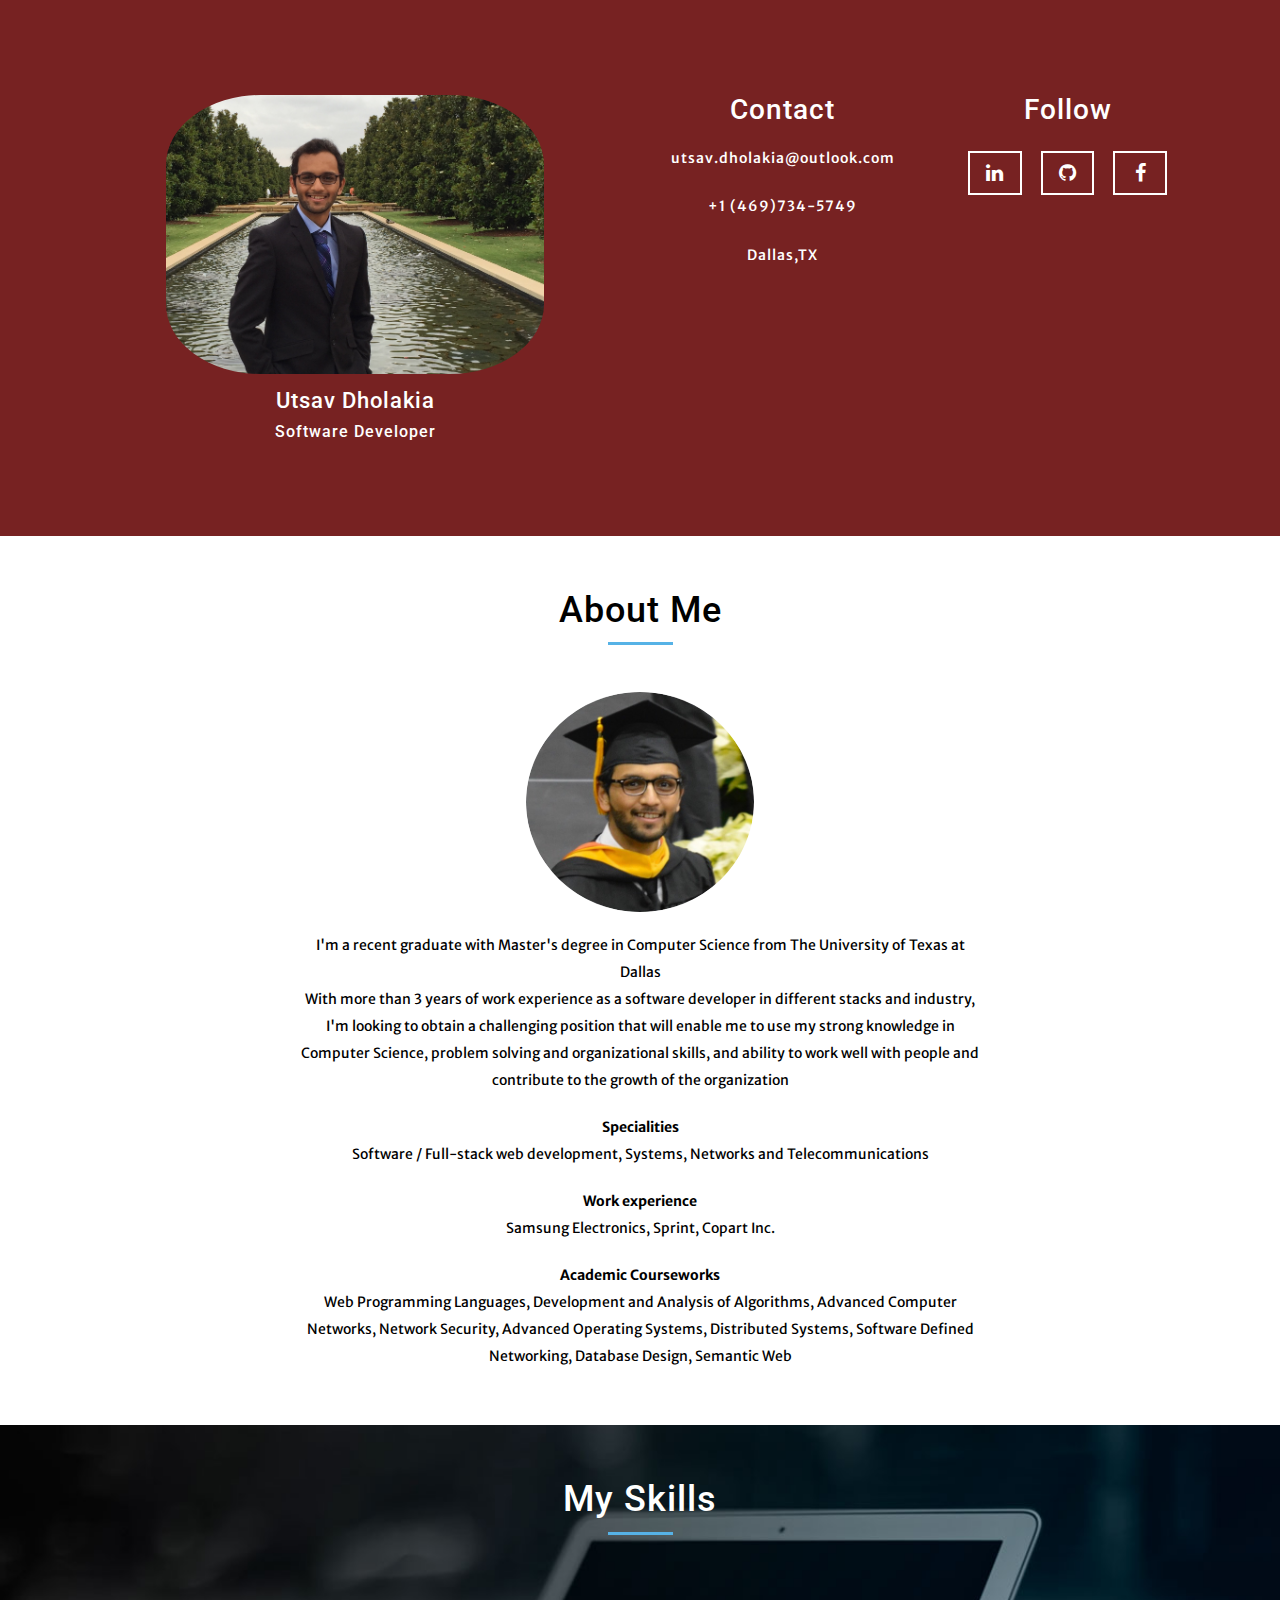
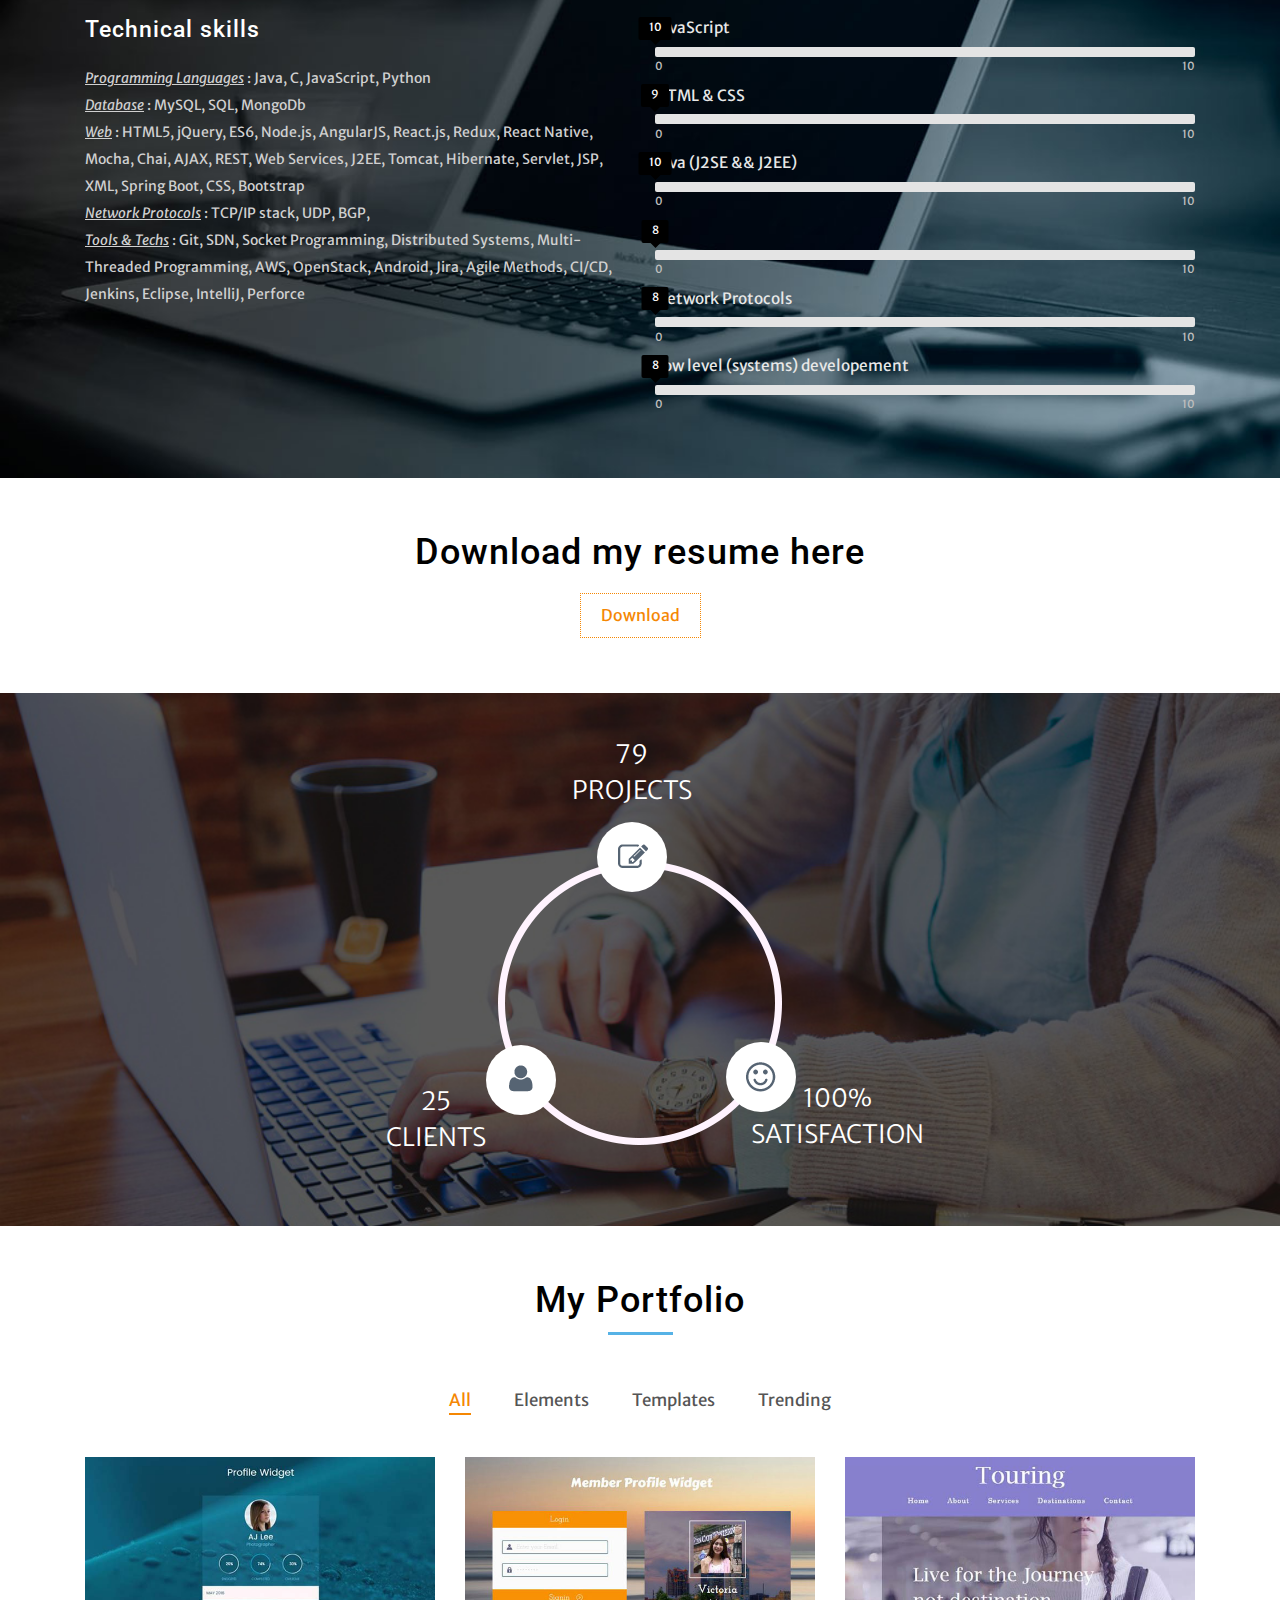
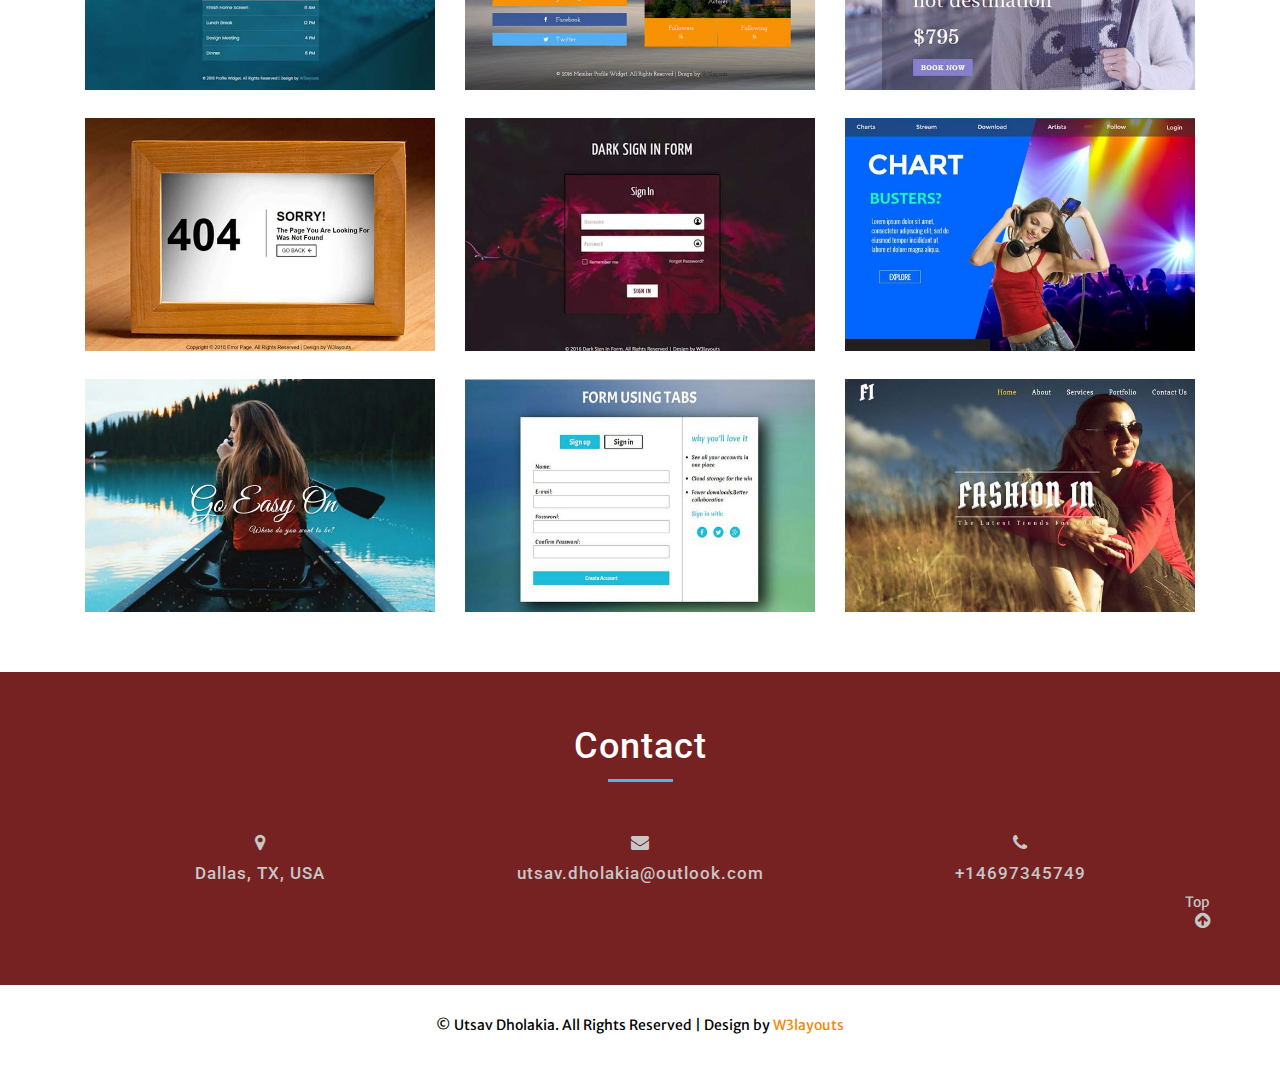
==== commit 85c75c1f: "Added Contact us, modified image and styles in about me, Added work experience - about me" ====
--- a/index.html
+++ b/index.html
@@ -62,6 +62,9 @@
 		<p>	<b>Specialities</b> </br>
 				Software / Full-stack web development, Systems, Networks and Telecommunications </p>
 
+		<p>	<b>Work experience</b> </br>
+				Samsung Electronics, Sprint, Copart Inc. </p>
+
 		<p> <b>Academic Courseworks</b> </br>
 		Web Programming Languages, Development and Analysis of Algorithms, Advanced Computer Networks, Network Security, Advanced Operating Systems, Distributed Systems, Software Defined Networking, Database Design, Semantic Web</p>
 		<!--<div class="scrollButton" style="float:right"><a href="#skills" class="smoothScroll"><i class="fa fa-arrow-circle-down" aria-hidden="true"></i></a></div>-->
@@ -89,7 +92,7 @@
 				<div class="bar_group">
 					<div class='bar_group__bar thin' label='JavaScript' show_values='true' tooltip='true' value='10'></div>
 					<div class='bar_group__bar thin' label='HTML & CSS' show_values='true' tooltip='true' value='9'></div>
-					<div class='bar_group__bar thin' label='Java' show_values='true' tooltip='true' value='10'></div>
+					<div class='bar_group__bar thin' label='Java (J2SE && J2EE)' show_values='true' tooltip='true' value='10'></div>
 					<div class='bar_group__bar thin' label='C' show_values='true' tooltip='true' value='8'></div>
 					<div class='bar_group__bar thin' label='Network Protocols' show_values='true' tooltip='true' value='8'></div>
 					<div class='bar_group__bar thin' label='Low level (systems) developement' show_values='true' tooltip='true' value='8'></div>
@@ -370,6 +373,7 @@
 
 
 <!-- blog -->
+<!--
 	<div id="blog" class="blog">
 		<div class="container">
 			<h3>Seminars</h3>
@@ -409,9 +413,10 @@
 				</div>
 				<div  class="clearfix"></div>
 			</div>
-			<!--<div class="scrollButton" style="float:right"><a href="#contact" class="smoothScroll"><i class="fa fa-arrow-circle-down" aria-hidden="true"></i></a></div>-->
-		</div>
-	</div>
+			<div class="scrollButton" style="float:right"><a href="#contact" class="smoothScroll"><i class="fa fa-arrow-circle-down" aria-hidden="true"></i></a></div>
+		</div>
+	</div>
+-->
 <!-- //blog -->
  <div class="modal fade" id="myModal" role="dialog">
     <div class="modal-dialog">
@@ -457,27 +462,24 @@
 		<label class="line"></label>
 		<div class="col-md-4 c-w3l">
 			<i class="fa fa-map-marker" aria-hidden="true"></i>
-			<h4>house no:132/8a</h4>
-			<h4>Richmond,USA</h4>
+			<h4>Dallas, TX, USA</h4>
 		</div>
 		<div class="col-md-4 c-w3l c-mail">
 			<i class="fa fa-envelope" aria-hidden="true"></i>
-			<h4><a href="mailto:info@example.com">exam@gmail.com</a></h4>
-			<h4><a href="mailto:info@example.com">exam2@yahoo.com</a></h4>
+			<h4><a href="mailto:utsav.dholakia@outlook.com">utsav.dholakia@outlook.com</a></h4>
 		</div>
 		<div class="col-md-4 c-w3l c-phn">
 			<i class="fa fa-phone" aria-hidden="true"></i>
-			<h4>+18044261158</h4>
-			<h4>+17365481278</h4>
+			<h4><a href="tel:+1-469-734-5749">+14697345749</a></h4>
 		</div>
 		<div class="clearfix"></div>
-		<form action="#" method="post">
+		<!--<form action="#" method="post">
 			<input type="text" name="name" class="name" placeholder="Your Name" required="">
 			<input type="text" name="email" class="email" placeholder="Your Email" required="">
 			<textarea  name="your message" placeholder="Your Message"  required=""></textarea>
 			<input type="submit" value="Send Message">
-		</form>
-		<div class="scrollButton" style="float:right"><a href="#top" class="smoothScroll"><i class="fa fa-arrow-circle-up" aria-hidden="true"></i></a></div>
+		</form>-->
+		<div class="scrollButton" style="float:right"><p>Top</p><a href="#top" class="smoothScroll"><i class="fa fa-arrow-circle-up" aria-hidden="true"></i></a></div>
 	</div>
 </div>
 <!--//contact-->
@@ -512,7 +514,7 @@
 
 <!--footer-->
 <div class="footer-agileinfo">
-	<p> &copy; 2016 Curriculum vitae. All Rights Reserved | Design by <a href="http://w3layouts.com">W3layouts</a></p>
+	<p> &copy; Utsav Dholakia. All Rights Reserved | Design by <a href="http://w3layouts.com">W3layouts</a></p>
 </div>
 <!--//footer-->
 </body>
--- a/css/style.css
+++ b/css/style.css
@@ -190,7 +190,7 @@
     margin: 12px auto;
 }
 .about img {
-    width: 10%;
+    width: 20%;
     border-radius: 50%;
 	margin-top:35px;
 }
@@ -208,7 +208,7 @@
 
 /*--skills --*/
 .skills{
-	background:url('../images/skillsbg1.jpg') no-repeat 0px 0px;
+	background:url('../images/skillsbg.jpg') no-repeat 0px 0px;
 	text-align:left;
 	background-size: cover;
 }
@@ -664,8 +664,10 @@
 
 /*-- contact --*/
 .contact{
-	background:url('../images/contactbg.jpg') no-repeat 0px 0px;
+	/*background:url('../images/contactbg.jpg') no-repeat 0px 0px;*/
 	background-size:cover;
+	/*background-color: #69a2b9;*/
+	background-color: #722;
 }
 .contact h3{
 	color:#fff;
@@ -726,6 +728,10 @@
 input[type="submit"]:hover{
 	color: #F58703;
 	border:1px solid #F58703;
+}
+.contact .scrollButton{
+	white-space: pre;
+	color: #c7c7c7;
 }
 /*-- //contact --*/
 
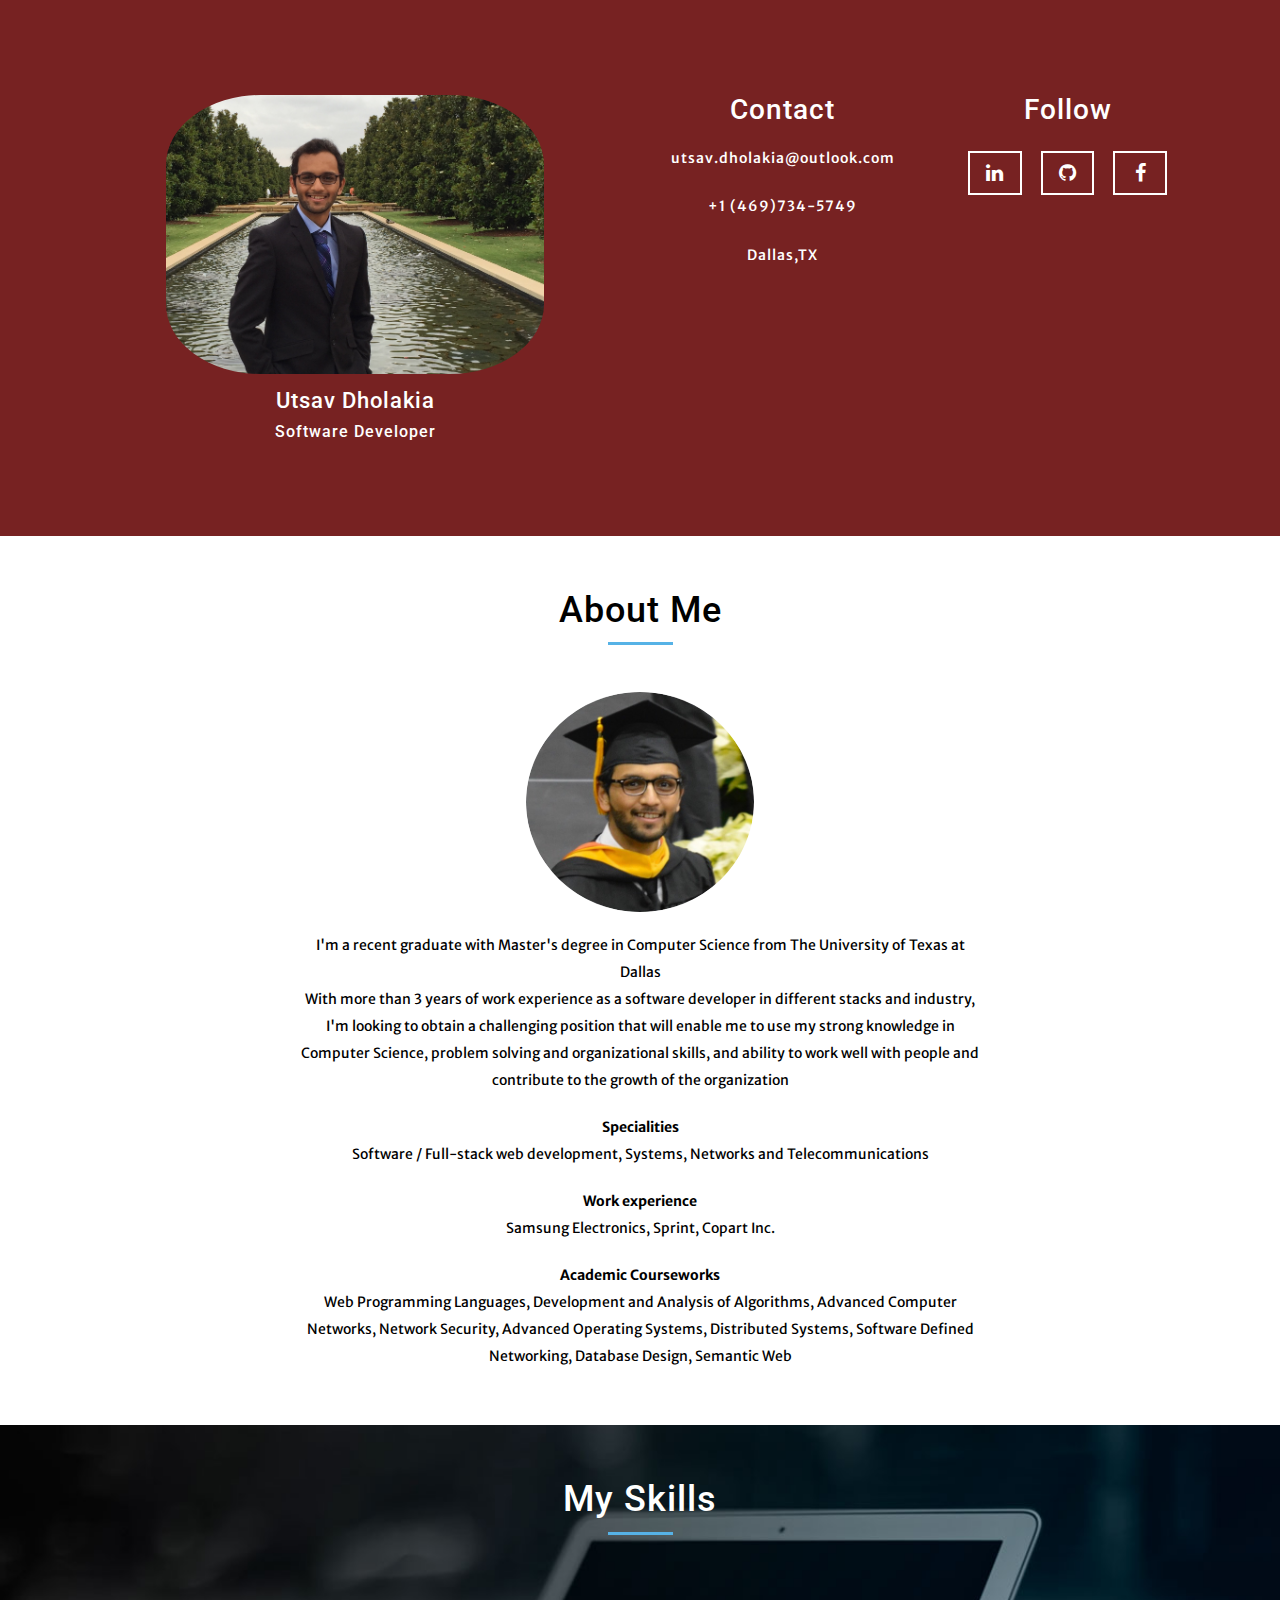
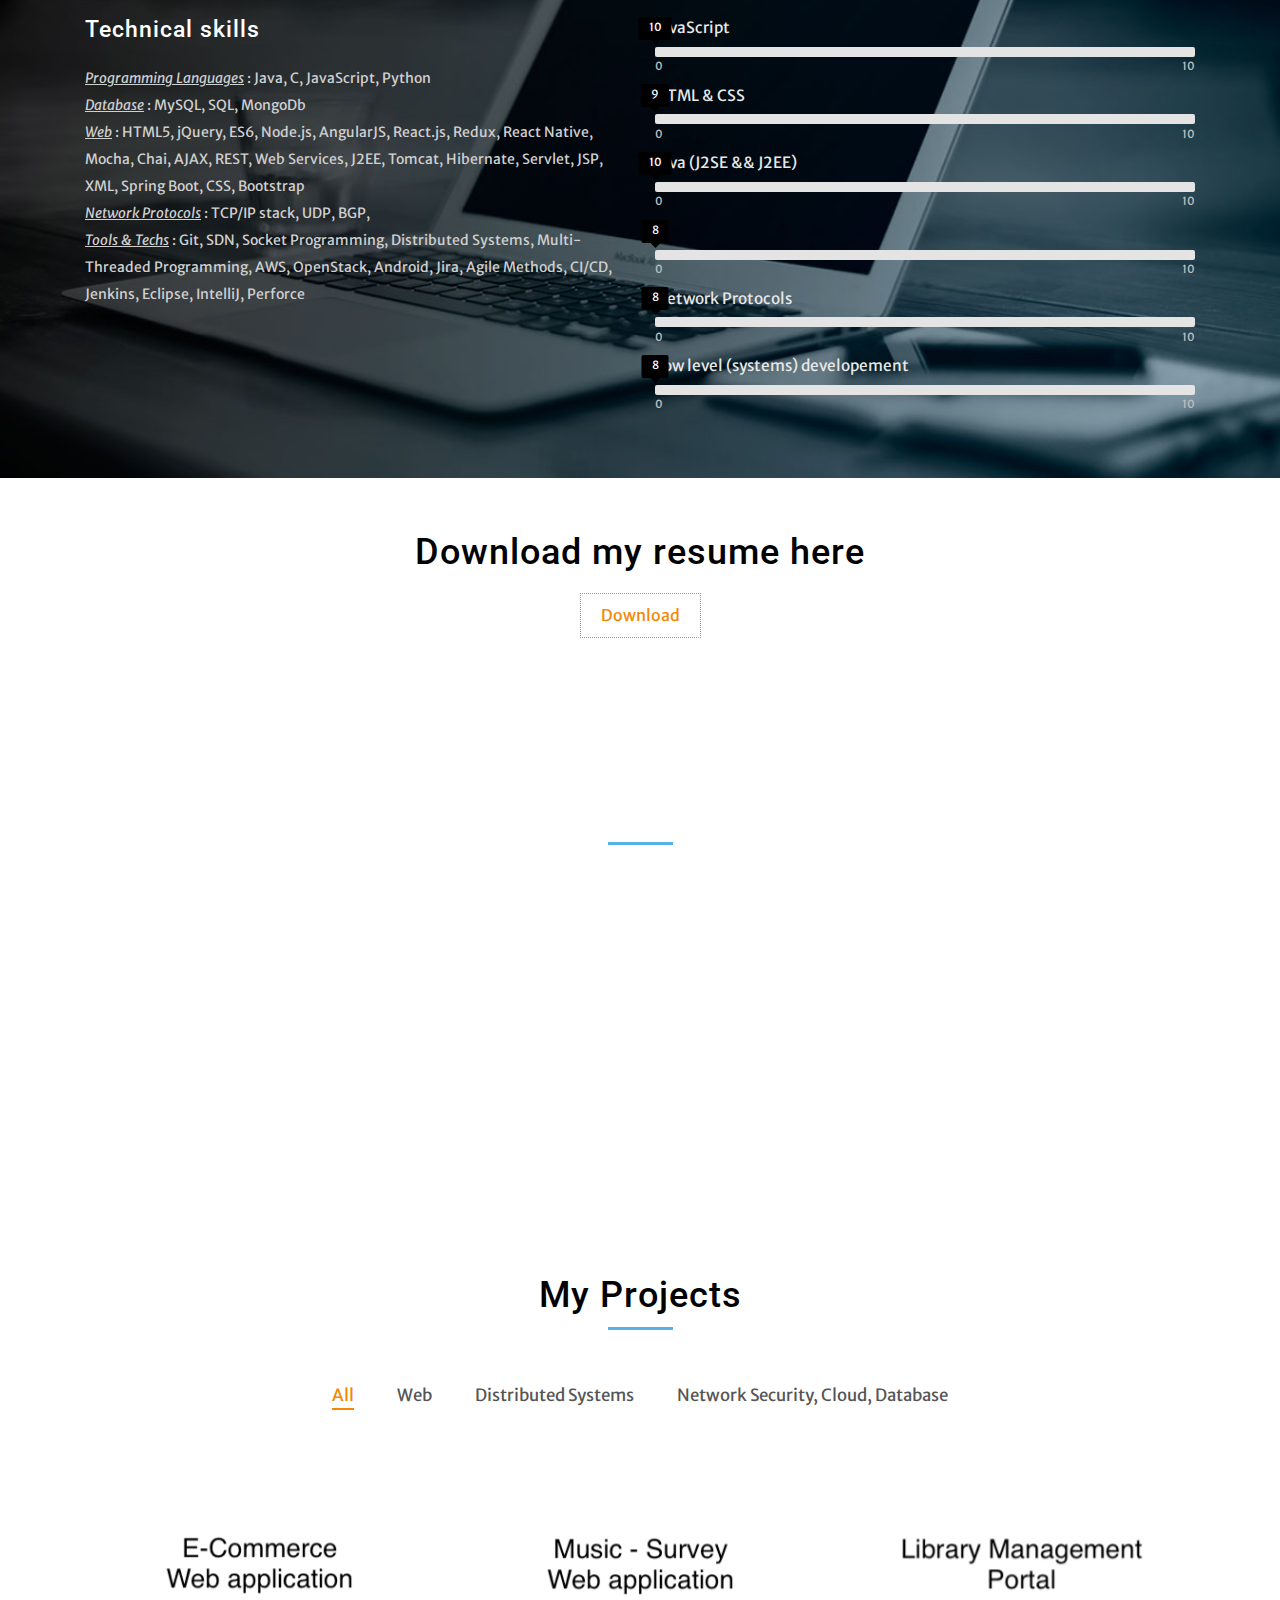
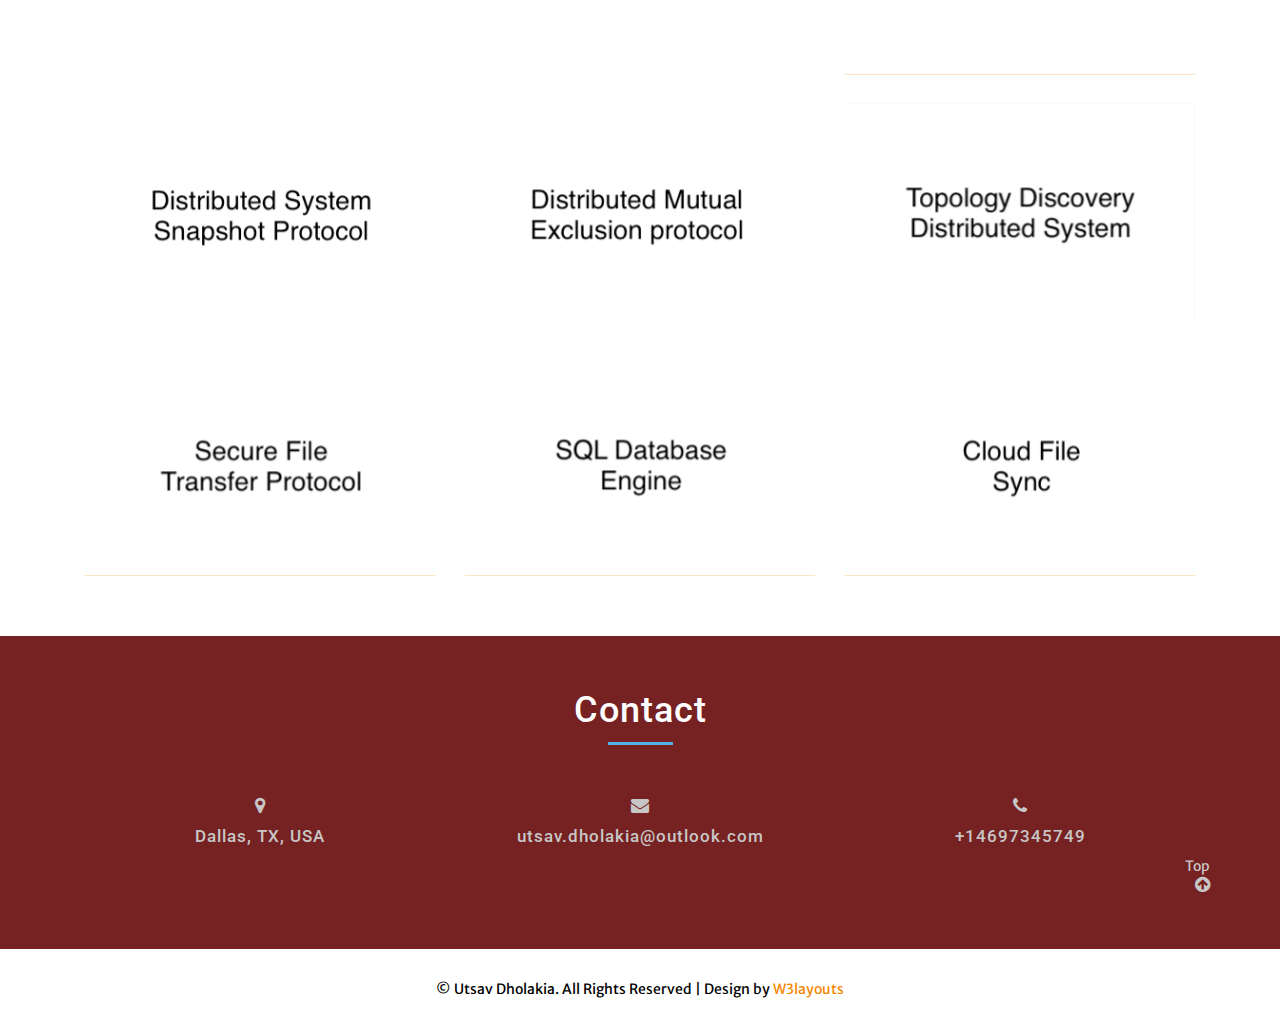
==== commit 9ccc1239: "Added recommendations, projects and removed smooth scroll" ====
--- a/index.html
+++ b/index.html
@@ -117,7 +117,24 @@
 <!-- projects -->
 <div id="projects" class="projects">
 	<div class="container">
-		<div class="project-grids">
+		<h3> Recommendations </h3>
+		<label class="line"></label>
+		<div class="col-md-6 projects-grids">
+			<p>When Utsav worked in projects managed by me for Orange France operator, I found him a very focused, result oriented team-player who cheerfully goes that extra-mile to resolve the issues and deliver a very timely output. He was a valuable asset to my team. His work has been structured and comprehensive and has required little supervision. He is very committed to both his tasks and the company and fast a fat learner. I enjoyed working with him a lot. Wish him all the very best for all his future endeavor.</p>
+			<p class="recommendation-giver">
+				Manu Srivastava <br/>
+				Sr.Chief Engineer at Samsung Electronics
+			</p>
+		</div>
+		<div class="col-md-6 projects-grids">
+			<p>Utsav has always been a pivotal node in my team. He always worked hard, tried to solve the problems, negotiated with other people and shared knowledge with others in the team. Ever so curious and zealous to work for some new technology, he worked with me on echo detection that we had implement in a phone and we achieved the goal in the scheduled time.</p>
+			<p class="recommendation-giver">
+				Senthil Raja Gunaseela Boopathy <br/>
+				Sr.Development Manager at Samsung Electronics
+			</p>
+		</div>
+		<!--<div class="project-grids">
+			<p> Recommendations </p>
 			<div class="cycle">
 				<span> </span>
 			</div>
@@ -139,7 +156,7 @@
 					<p>Satisfaction</p>
 				</div>
 				<span> <i class="p-icon"> </i></span>
-			</div>
+			</div>-->
 			<div class="clearfix"> </div>
 		</div>
 		<!--<div class="scrollButton" style="float:right"><a href="#portfolio" class="smoothScroll"><i class="fa fa-arrow-circle-down" aria-hidden="true"></i></a></div>-->
@@ -151,15 +168,15 @@
 <!--portfolio-->
 <div id="portfolio" class="portfolio">
 		<div class="container">
-			<h3>My Portfolio</h3>
+			<h3>My Projects</h3>
 			<label class="line"></label>
 			<div class="sap_tabs">
 				<div id="horizontalTab" style="display: block; width: 100%; margin: 0px;">
 					<ul class="resp-tabs-list wow fadeInUp animated" data-wow-delay=".7s">
 						<li class="resp-tab-item"><span>All</span></li>
-						<li class="resp-tab-item"><span>Elements</span></li>
-						<li class="resp-tab-item"><span>Templates</span></li>
-						<li class="resp-tab-item"><span>Trending</span></li>
+						<li class="resp-tab-item"><span>Web</span></li>
+						<li class="resp-tab-item"><span>Distributed Systems</span></li>
+						<li class="resp-tab-item"><span>Network Security, Cloud, Database</span></li>
 					</ul>
 					<div class="clearfix"> </div>
 					<div class="resp-tabs-container">
@@ -167,90 +184,90 @@
 							<div class="tab_img">
 								<div class="col-md-4 portfolio-grids grid first">
 									<div class="effect1 wow fadeInUp animated" data-wow-delay=".5s">
-										<a href="images/g1.jpg" class="swipebox" title="Lorem ipsum dolor sit amet, consectetur adipiscing elit. Duis maximus tortor diam, ac lobortis justo rutrum quis. Praesent non purus fermentum, eleifend velit non">
-											<img src="images/g1.jpg" alt="" class="img-responsive" />
-											<div class="figcaption">
-												<p>At veroeos</p>
+										<a href="https://github.com/utsav-dholakia/FREE-AND-4-SALE-Services" title="Free and For sale e-commerce service-oriented architecture based web application" target="_blank">
+											<img src="images/projects/eCommerce.png" alt="" class="img-responsive" />
+											<div class="figcaption">
+												<p>Check out</p>
 											</div>
 										</a>
 									</div>
 								</div>
 								<div class="col-md-4 portfolio-grids grid">
 									<div class="effect1 wow fadeInUp animated" data-wow-delay=".7s">
-										<a href="images/g2.jpg" class="swipebox" title="Lorem ipsum dolor sit amet, consectetur adipiscing elit. Duis maximus tortor diam, ac lobortis justo rutrum quis. Praesent non purus fermentum, eleifend velit non">
-											<img src="images/g2.jpg" alt="" class="img-responsive" />
-											<div class="figcaption">
-												<p>Ducimus vero</p>
+										<a href="https://github.com/utsav-dholakia/Music-Survey-Server"  title="Web application to gather and analyze music preferences using web forms" target="_blank">
+											<img src="images/projects/musicSurvey.png" alt="" class="img-responsive" />
+											<div class="figcaption">
+												<p>Check out</p>
 											</div>
 										</a>
 									</div>
 								</div>
 								<div class="col-md-4 portfolio-grids grid">
 									<div class="effect1 wow fadeInUp animated" data-wow-delay=".9s">
-										<a href="images/g3.jpg" class="swipebox" title="Lorem ipsum dolor sit amet, consectetur adipiscing elit. Duis maximus tortor diam, ac lobortis justo rutrum quis. Praesent non purus fermentum, eleifend velit non">
-											<img src="images/g3.jpg" alt="" class="img-responsive" />
-											<div class="figcaption">
-												<p>Accusamus dignis</p>
+										<a href="https://github.com/utsav-dholakia/Library-Management-Portal"  title="Library management portal containing features like check out, check in, fines, due dates, pattern search" target="_blank">
+											<img src="images/projects/libraryManagementPortal.png" alt="" class="img-responsive" />
+											<div class="figcaption">
+												<p>Check out</p>
 											</div>
 										</a>
 									</div>
 								</div>
 								<div class="col-md-4 portfolio-grids grid grid-mdl">
 									<div class="effect1 wow fadeInUp animated" data-wow-delay=".5s">
-										<a href="images/g4.jpg" class="swipebox" title="Lorem ipsum dolor sit amet, consectetur adipiscing elit. Duis maximus tortor diam, ac lobortis justo rutrum quis. Praesent non purus fermentum, eleifend velit non">
-											<img src="images/g4.jpg" alt="" class="img-responsive" />
-											<div class="figcaption">
-												<p>Ducimus vero</p>
+										<a href="https://github.com/utsav-dholakia/Chandy-Lamport_Snapshot"  title="Protocol for taking snapshot of distributed system without central orchestrator" target="_blank">
+											<img src="images/projects/chandyLamportSnapshot.png" alt="" class="img-responsive" />
+											<div class="figcaption">
+												<p>Check out</p>
 											</div>
 										</a>
 									</div>
 								</div>
 								<div class="col-md-4 portfolio-grids grid grid-mdl">
 									<div class="effect1 wow fadeInUp animated" data-wow-delay=".7s">
-										<a href="images/g5.jpg" class="swipebox" title="Lorem ipsum dolor sit amet, consectetur adipiscing elit. Duis maximus tortor diam, ac lobortis justo rutrum quis. Praesent non purus fermentum, eleifend velit non">
-											<img src="images/g5.jpg" alt="" class="img-responsive" />
-											<div class="figcaption">
-												<p>Ccusaamus dignis</p>
+										<a href="https://github.com/utsav-dholakia/Distributed_Mutual_Exclusion_Protocol"  title="Protocol for solving mutual exclusion during critical section access in distributed systems without central orchestrator" target="_blank">
+											<img src="images/projects/distributedMutex.png" alt="" class="img-responsive" />
+											<div class="figcaption">
+												<p>Check out</p>
 											</div>
 										</a>
 									</div>
 								</div>
 								<div class="col-md-4 portfolio-grids grid grid-mdl">
 									<div class="effect1 wow fadeInUp animated" data-wow-delay=".9s">
-										<a href="images/g6.jpg" class="swipebox" title="Lorem ipsum dolor sit amet, consectetur adipiscing elit. Duis maximus tortor diam, ac lobortis justo rutrum quis. Praesent non purus fermentum, eleifend velit non">
-											<img src="images/g6.jpg" alt="" class="img-responsive" />
-											<div class="figcaption">
-												<p>Musaccusa dignis</p>
+										<a href="https://github.com/utsav-dholakia/Topology-Discovery"  title="Protocol for identifying topology of distributed system" target="_blank">
+											<img src="images/projects/topologyDiscoveryDistributedSystem.png" alt="" class="img-responsive" />
+											<div class="figcaption">
+												<p>Check out</p>
 											</div>
 										</a>
 									</div>
 								</div>
 								<div class="col-md-4 portfolio-grids grid">
 									<div class="effect1 wow fadeInUp animated" data-wow-delay=".5s">
-										<a href="images/g7.jpg" class="swipebox" title="Lorem ipsum dolor sit amet, consectetur adipiscing elit. Duis maximus tortor diam, ac lobortis justo rutrum quis. Praesent non purus fermentum, eleifend velit non">
-											<img src="images/g7.jpg" alt="" class="img-responsive" />
-											<div class="figcaption">
-												<p>Qignissimos ducimus</p>
+										<a href="https://github.com/utsav-dholakia/Secure-File-Transfer"  title="Protocol to enable encrypted, integrity verified file transfers between client and authenticated server"  target="_blank">
+											<img src="images/projects/secureFileTransfer.png" alt="" class="img-responsive" />
+											<div class="figcaption">
+												<p>Check out</p>
 											</div>
 										</a>
 									</div>
 								</div>
 								<div class="col-md-4 portfolio-grids grid">
 									<div class="effect1 wow fadeInUp animated" data-wow-delay=".7s">
-										<a href="images/g8.jpg" class="swipebox" title="Lorem ipsum dolor sit amet, consectetur adipiscing elit. Duis maximus tortor diam, ac lobortis justo rutrum quis. Praesent non purus fermentum, eleifend velit non">
-											<img src="images/g8.jpg" alt="" class="img-responsive" />
-											<div class="figcaption">
-												<p>Dignissimos vero</p>
+										<a href="https://github.com/utsav-dholakia/Database-Engine"  title="SQL like database engine which indexes database files and supports rudimentary queries to create, select and delete schemas and tables" target="_blank">
+											<img src="images/projects/databaseEngine.png" alt="" class="img-responsive" />
+											<div class="figcaption">
+												<p>Check out</p>
 											</div>
 										</a>
 									</div>
 								</div>
 								<div class="col-md-4 portfolio-grids grid last">
 									<div class="effect1 wow fadeInUp animated" data-wow-delay=".9s">
-										<a href="images/g9.jpg" class="swipebox" title="Lorem ipsum dolor sit amet, consectetur adipiscing elit. Duis maximus tortor diam, ac lobortis justo rutrum quis. Praesent non purus fermentum, eleifend velit non">
-											<img src="images/g9.jpg" alt="" class="img-responsive" />
-											<div class="figcaption">
-												<p>Accusamus digni</p>
+										<a href="https://github.com/utsav-dholakia/Cloud-File-Sync"  title="Application for enabling file syncing between desktop and android devices using cloud" target="_blank">
+											<img src="images/projects/cloudFileSync.png" alt="" class="img-responsive" />
+											<div class="figcaption">
+												<p>Check out</p>
 											</div>
 										</a>
 									</div>
@@ -262,30 +279,30 @@
 							<div class="tab_img">
 								<div class="col-md-4 portfolio-grids grid">
 									<div class="effect1">
-										<a href="images/g1.jpg" class="swipebox" title="Lorem ipsum dolor sit amet, consectetur adipiscing elit. Duis maximus tortor diam, ac lobortis justo rutrum quis. Praesent non purus fermentum, eleifend velit non">
-											<img src="images/g1.jpg" alt="" class="img-responsive" />
-											<div class="figcaption">
-												<p>Qignissimos ducimus</p>
-											</div>
-										</a>
-									</div>
-								</div>
-								<div class="col-md-4 portfolio-grids grid">
-									<div class="effect1">
-										<a href="images/g4.jpg" class="swipebox" title="Lorem ipsum dolor sit amet, consectetur adipiscing elit. Duis maximus tortor diam, ac lobortis justo rutrum quis. Praesent non purus fermentum, eleifend velit non">
-											<img src="images/g4.jpg" alt="" class="img-responsive" />
-											<div class="figcaption">
-												<p>Dignissimos vero</p>
-											</div>
-										</a>
-									</div>
-								</div>
-								<div class="col-md-4 portfolio-grids grid">
-									<div class="effect1">
-										<a href="images/g5.jpg" class="swipebox" title="Lorem ipsum dolor sit amet, consectetur adipiscing elit. Duis maximus tortor diam, ac lobortis justo rutrum quis. Praesent non purus fermentum, eleifend velit non">
-											<img src="images/g5.jpg" alt="" class="img-responsive" />
-											<div class="figcaption">
-												<p>Accusamus digni</p>
+										<a href="https://github.com/utsav-dholakia/FREE-AND-4-SALE-Services" title="Free and For sale e-commerce service-oriented architecture based web application" target="_blank">
+											<img src="images/projects/eCommerce.png" alt="" class="img-responsive" />
+											<div class="figcaption">
+												<p>Check out</p>
+											</div>
+										</a>
+									</div>
+								</div>
+								<div class="col-md-4 portfolio-grids grid">
+									<div class="effect1">
+										<a href="https://github.com/utsav-dholakia/Music-Survey-Server"  title="Web application to gather and analyze music preferences using web forms" target="_blank">
+											<img src="images/projects/musicSurvey.png" alt="" class="img-responsive" />
+											<div class="figcaption">
+												<p>Check out</p>
+											</div>
+										</a>
+									</div>
+								</div>
+								<div class="col-md-4 portfolio-grids grid">
+									<div class="effect1">
+										<a href="https://github.com/utsav-dholakia/Library-Management-Portal"  title="Library management portal containing features like check out, check in, fines, due dates, pattern search" target="_blank">
+											<img src="images/projects/libraryManagementPortal.png" alt="" class="img-responsive" />
+											<div class="figcaption">
+												<p>Check out</p>
 											</div>
 										</a>
 									</div>
@@ -297,30 +314,30 @@
 							<div class="tab_img">
 								<div class="col-md-4 portfolio-grids grid">
 									<div class="effect1">
-										<a href="images/g3.jpg" class="swipebox" title="Lorem ipsum dolor sit amet, consectetur adipiscing elit. Duis maximus tortor diam, ac lobortis justo rutrum quis. Praesent non purus fermentum, eleifend velit non">
-											<img src="images/g3.jpg" alt="" class="img-responsive" />
-											<div class="figcaption">
-												<p>Qignissimos vero</p>
-											</div>
-										</a>
-									</div>
-								</div>
-								<div class="col-md-4 portfolio-grids grid">
-									<div class="effect1">
-										<a href="images/g6.jpg" class="swipebox" title="Lorem ipsum dolor sit amet, consectetur adipiscing elit. Duis maximus tortor diam, ac lobortis justo rutrum quis. Praesent non purus fermentum, eleifend velit non">
-											<img src="images/g6.jpg" alt="" class="img-responsive" />
-											<div class="figcaption">
-												<p>Accusamus digni</p>
-											</div>
-										</a>
-									</div>
-								</div>
-								<div class="col-md-4 portfolio-grids grid">
-									<div class="effect1">
-										<a href="images/g9.jpg" class="swipebox" title="Lorem ipsum dolor sit amet, consectetur adipiscing elit. Duis maximus tortor diam, ac lobortis justo rutrum quis. Praesent non purus fermentum, eleifend velit non">
-											<img src="images/g9.jpg" alt="" class="img-responsive" />
-											<div class="figcaption">
-												<p>Accusamus ducimus</p>
+										<a href="https://github.com/utsav-dholakia/Chandy-Lamport_Snapshot"  title="Protocol for taking snapshot of distributed system without central orchestrator" target="_blank">
+											<img src="images/projects/chandyLamportSnapshot.png" alt="" class="img-responsive" />
+											<div class="figcaption">
+												<p>Check out</p>
+											</div>
+										</a>
+									</div>
+								</div>
+								<div class="col-md-4 portfolio-grids grid">
+									<div class="effect1">
+										<a href="https://github.com/utsav-dholakia/Distributed_Mutual_Exclusion_Protocol"  title="Protocol for solving mutual exclusion during critical section access in distributed systems without central orchestrator" target="_blank">
+											<img src="images/projects/distributedMutex.png" alt="" class="img-responsive" />
+											<div class="figcaption">
+												<p>Check out</p>
+											</div>
+										</a>
+									</div>
+								</div>
+								<div class="col-md-4 portfolio-grids grid">
+									<div class="effect1">
+										<a href="https://github.com/utsav-dholakia/Topology-Discovery"  title="Protocol for identifying topology of distributed system" target="_blank">
+											<img src="images/projects/topologyDiscoveryDistributedSystem.png" alt="" class="img-responsive" />
+											<div class="figcaption">
+												<p>Check out</p>
 											</div>
 										</a>
 									</div>
@@ -332,30 +349,30 @@
 							<div class="tab_img">
 								<div class="col-md-4 portfolio-grids grid">
 									<div class="effect1">
-										<a href="images/g9.jpg" class="swipebox" title="Lorem ipsum dolor sit amet, consectetur adipiscing elit. Duis maximus tortor diam, ac lobortis justo rutrum quis. Praesent non purus fermentum, eleifend velit non">
-											<img src="images/g9.jpg" alt="" class="img-responsive" />
-											<div class="figcaption">
-												<p>Qignissimos vero</p>
-											</div>
-										</a>
-									</div>
-								</div>
-								<div class="col-md-4 portfolio-grids grid">
-									<div class="effect1">
-										<a href="images/g1.jpg" class="swipebox" title="Lorem ipsum dolor sit amet, consectetur adipiscing elit. Duis maximus tortor diam, ac lobortis justo rutrum quis. Praesent non purus fermentum, eleifend velit non">
-											<img src="images/g1.jpg" alt="" class="img-responsive" />
-											<div class="figcaption">
-												<p>Dignissimos ducimus</p>
-											</div>
-										</a>
-									</div>
-								</div>
-								<div class="col-md-4 portfolio-grids grid">
-									<div class="effect1">
-										<a href="images/g5.jpg" class="swipebox" title="Lorem ipsum dolor sit amet, consectetur adipiscing elit. Duis maximus tortor diam, ac lobortis justo rutrum quis. Praesent non purus fermentum, eleifend velit non">
-											<img src="images/g5.jpg" alt="" class="img-responsive" />
-											<div class="figcaption">
-												<p>Dignissimos  vero</p>
+										<a href="https://github.com/utsav-dholakia/Secure-File-Transfer"  title="Protocol to enable encrypted, integrity verified file transfers between client and authenticated server"  target="_blank">
+											<img src="images/projects/secureFileTransfer.png" alt="" class="img-responsive" />
+											<div class="figcaption">
+												<p>Check out</p>
+											</div>
+										</a>
+									</div>
+								</div>
+								<div class="col-md-4 portfolio-grids grid">
+									<div class="effect1">
+										<a href="https://github.com/utsav-dholakia/Cloud-File-Sync"  title="Application for enabling file syncing between desktop and android devices using cloud" target="_blank">
+											<img src="images/projects/cloudFileSync.png" alt="" class="img-responsive" />
+											<div class="figcaption">
+												<p>Check out</p>
+											</div>
+										</a>
+									</div>
+								</div>
+								<div class="col-md-4 portfolio-grids grid">
+									<div class="effect1">
+										<a href="https://github.com/utsav-dholakia/Database-Engine"  title="SQL like database engine which indexes database files and supports rudimentary queries to create, select and delete schemas and tables" target="_blank">
+											<img src="images/projects/databaseEngine.png" alt="" class="img-responsive" />
+											<div class="figcaption">
+												<p>Check out</p>
 											</div>
 										</a>
 									</div>
@@ -479,7 +496,7 @@
 			<textarea  name="your message" placeholder="Your Message"  required=""></textarea>
 			<input type="submit" value="Send Message">
 		</form>-->
-		<div class="scrollButton" style="float:right"><p>Top</p><a href="#top" class="smoothScroll"><i class="fa fa-arrow-circle-up" aria-hidden="true"></i></a></div>
+		<div class="scrollButton" style="float:right"><p>Top</p><a href="#top"><i class="fa fa-arrow-circle-up" aria-hidden="true"></i></a></div>
 	</div>
 </div>
 <!--//contact-->
@@ -487,7 +504,7 @@
 <!--//js files-->
 <script src="js/jquery.min.js"></script>
 <script src="js/bootstrap.min.js"></script>
-<script src="js/smoothscroll.js"></script>
+<!--<script src="js/smoothscroll.js"></script>-->
 <script src="js/customScript.js"></script>
 <script src="js/bars.js"></script>
 <!--ResponsiveTabs-->
@@ -514,7 +531,7 @@
 
 <!--footer-->
 <div class="footer-agileinfo">
-	<p> &copy; Utsav Dholakia. All Rights Reserved | Design by <a href="http://w3layouts.com">W3layouts</a></p>
+	<p> &copy; Utsav Dholakia. All Rights Reserved | Design by <a href="http://w3layouts.com" target="_blank">W3layouts</a></p>
 </div>
 <!--//footer-->
 </body>
--- a/css/style.css
+++ b/css/style.css
@@ -342,14 +342,27 @@
 
 /*-- projects --*/
 .projects {
-    background: url(../images/projectbg.jpg) no-repeat 0px 0px;
+    background: url(../images/projectbg.jpeg) no-repeat 0px 0px;
     background-size: cover;
     -webkit-background-size: cover;
     -moz-background-size: cover;
     -o-background-size: cover;
-    min-height: 533px;
+    /*min-height: 533px;*/
     position: relative;
-    padding-top: 12em;
+    padding: 7em 0 7em 0;
+		color: #fff;
+}
+.projects h3{
+	font-size: 36px;
+}
+.projects-grids{
+	font-size: 16px;
+	margin:2em 0 0;
+	text-align: left;
+}
+.recommendation-giver{
+	padding-top: 5px;
+	text-align: right;
 }
 .cycle{
 	text-align:center;
@@ -730,7 +743,6 @@
 	border:1px solid #F58703;
 }
 .contact .scrollButton{
-	white-space: pre;
 	color: #c7c7c7;
 }
 /*-- //contact --*/
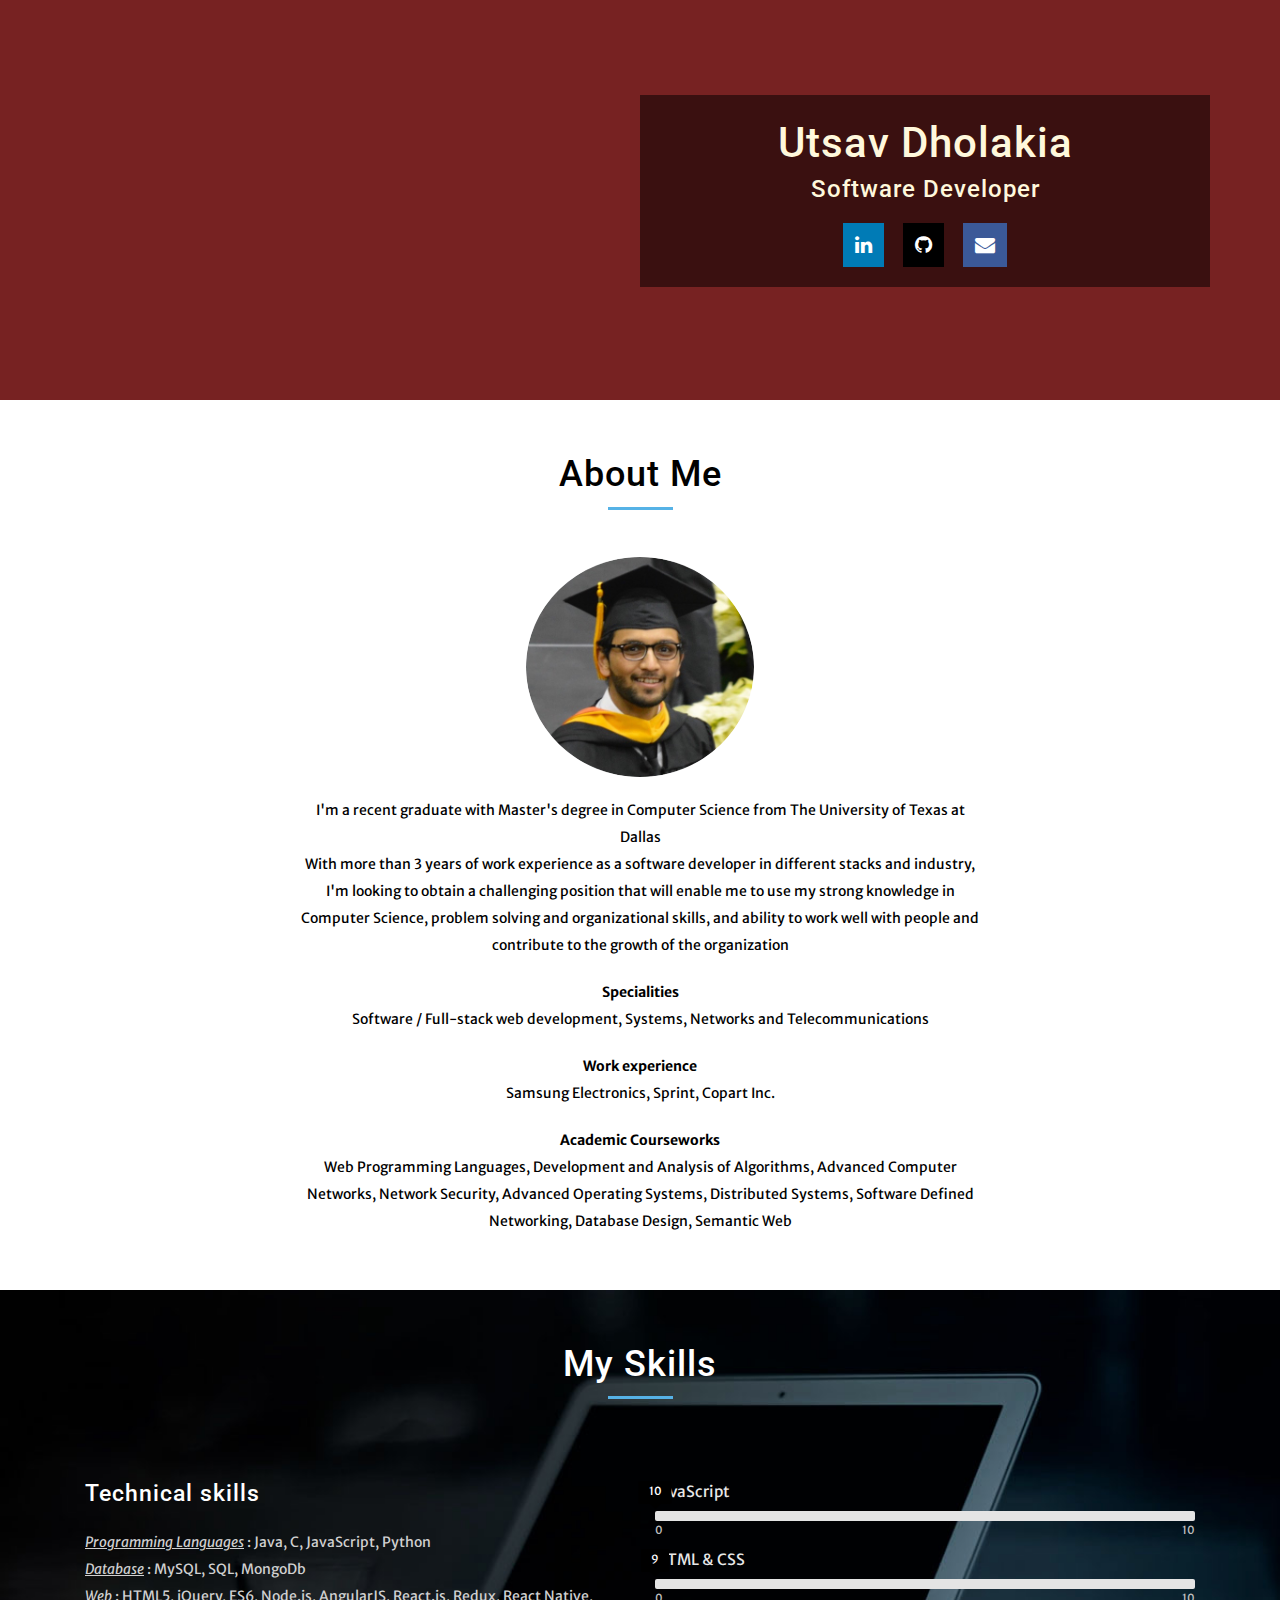
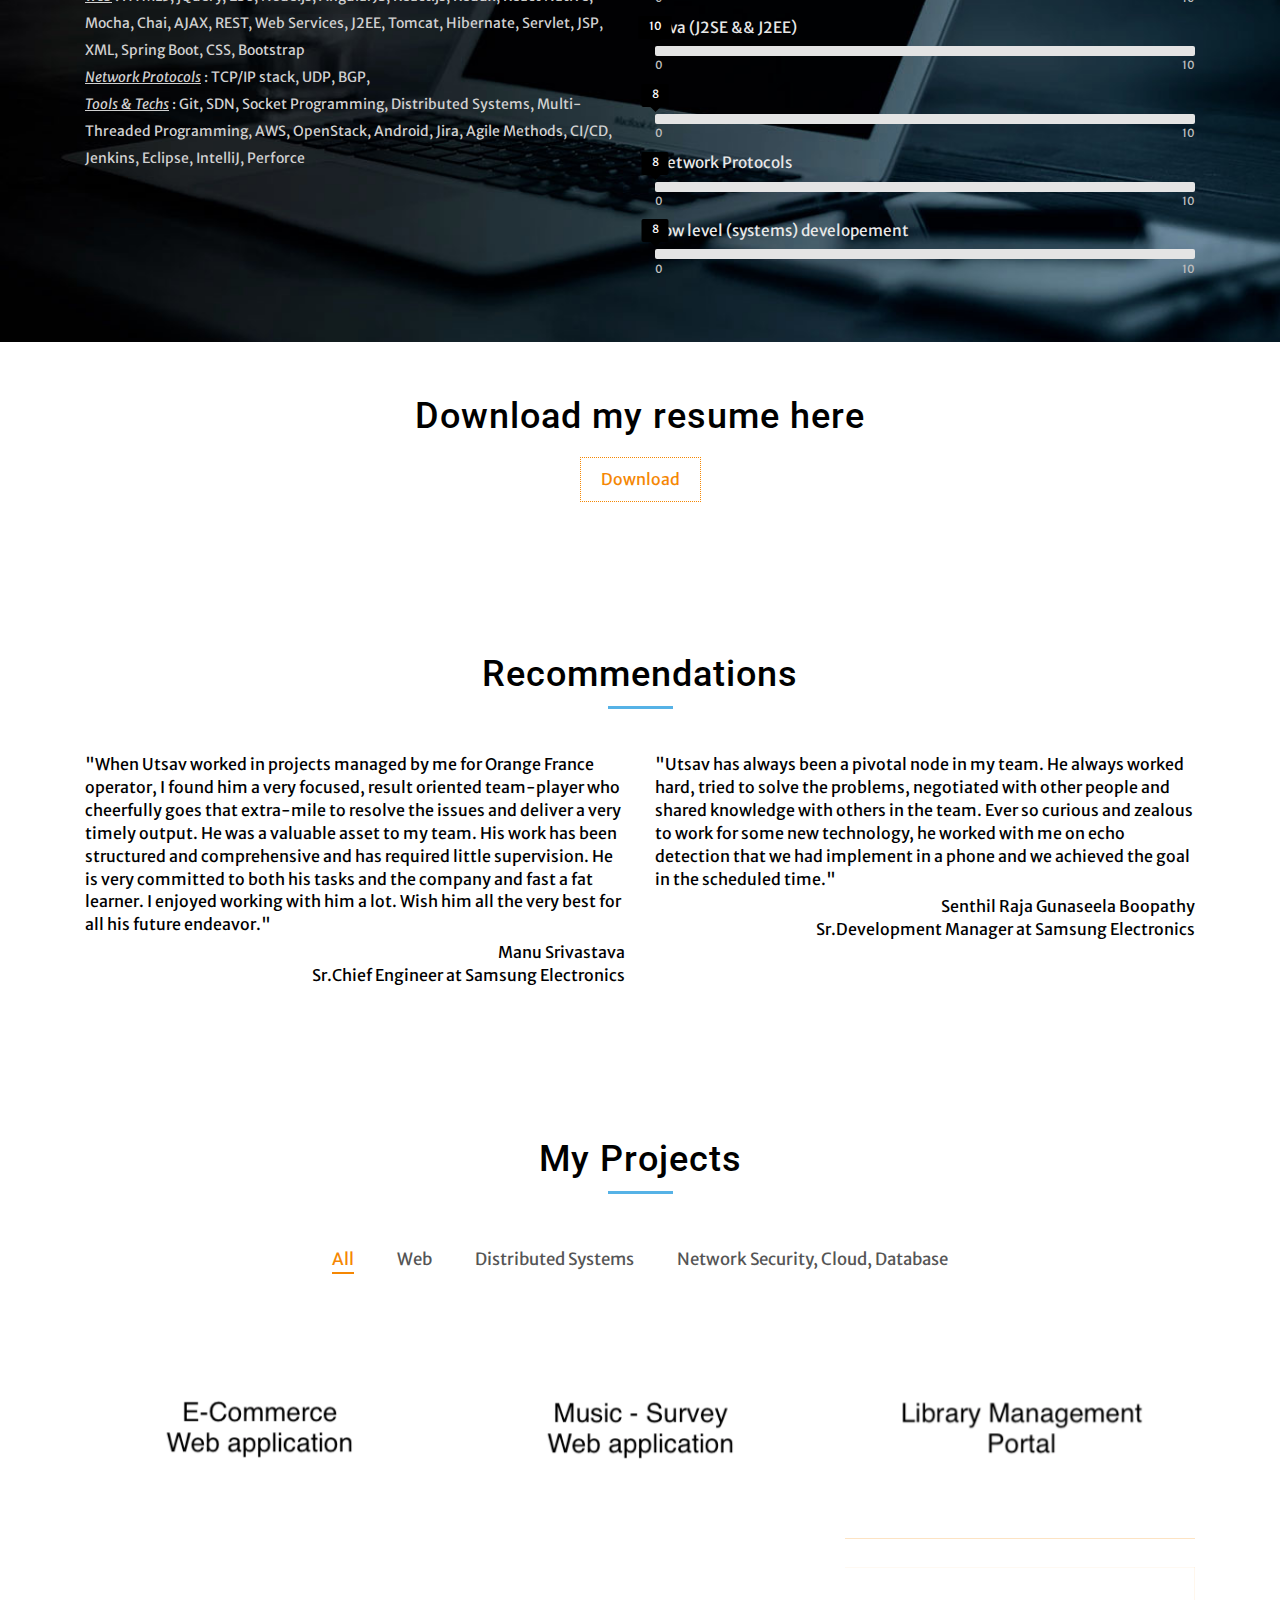
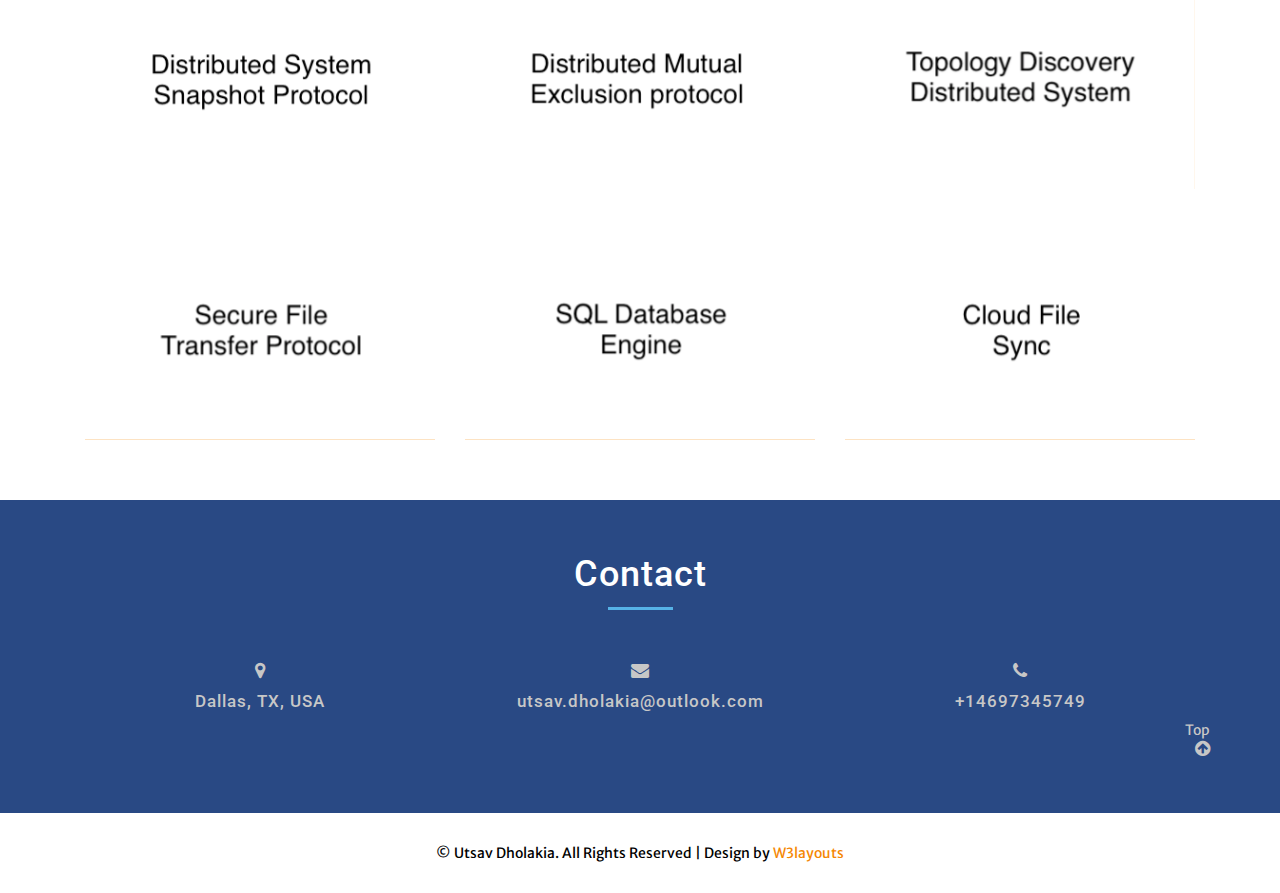
==== commit c2f2a05f: "Changes in background images and styles for different devices" ====
--- a/index.html
+++ b/index.html
@@ -25,23 +25,24 @@
 <!--banner-->
 <div id="top" class="banner">
 	<div class="container">
-		<div class="col-md-6 col-sm-12 col-xs-12 b-part1">
-			<img src="images/Personal_Profile_cropped.jpg" alt=" Utsav Dholakia " />
+		<div class="col-md-offset-6 col-sm-offset-6 col-xs-offset-8 b-part1">
+			<!--<img src="images/Personal_Profile_cropped.jpg" alt=" Utsav Dholakia " />-->
 			<h1>Utsav Dholakia</h1>
 			<h2>Software Developer</h2>
-		</div>
-		<div class="col-md-3 col-sm-6 col-xs-6 b-part2">
+			<a href="https://www.linkedin.com/in/utsavd" target="_blank"><i class="fa fa-linkedin" aria-hidden="true"></i></a>
+			<a href="https://github.com/utsav-dholakia" target="_blank"><i class="fa fa-github" aria-hidden="true"></i></a>
+			<a href="mailto:utsav.dholakia@outlook.com" target="_blank"><i class="fa fa-envelope" aria-hidden="true"></i></a>
+		</div>
+		<!--<div class="col-md-3 col-sm-6 col-xs-6 b-part2">
 			<h3>Contact</h3>
 			<h4><a href="mailto:utsav.dholakia@outlook.com">utsav.dholakia@outlook.com</a></h4>
 			<h4 class="agile"><a href="tel:+1-469-734-5749">+1 (469)734-5749</a></h4>
 			<h4>Dallas,TX</a></h4>
-		</div>
-		<div class="col-md-3 col-sm-6 col-xs-6 b-part3">
-			<h3>Follow</h3>
-			<a href="https://www.linkedin.com/in/utsavd" target="_blank"><i class="fa fa-linkedin" aria-hidden="true"></i></a>
-			<a href="https://github.com/utsav-dholakia" target="_blank"><i class="fa fa-github" aria-hidden="true"></i></a>
-			<a href="https://www.facebook.com/utsav.dholakia" target="_blank"><i class="fa fa-facebook" aria-hidden="true"></i></a>
-		</div>
+		</div>-->
+			<!--<div class="col-md-offset-6 col-sm-offset-6 col-xs-offset-8 b-part3">
+
+		<a href="https://www.facebook.com/utsav.dholakia" target="_blank"><i class="fa fa-facebook" aria-hidden="true"></i></a>
+		</div>-->
 		<!--<div class="clearfix"></div>
 		<div class="scrollButton" style="float:right"><a href="#aboutMe" class="smoothScroll"><i class="fa fa-arrow-circle-down" aria-hidden="true"></i></a></div>-->
 	</div>
@@ -120,14 +121,14 @@
 		<h3> Recommendations </h3>
 		<label class="line"></label>
 		<div class="col-md-6 projects-grids">
-			<p>When Utsav worked in projects managed by me for Orange France operator, I found him a very focused, result oriented team-player who cheerfully goes that extra-mile to resolve the issues and deliver a very timely output. He was a valuable asset to my team. His work has been structured and comprehensive and has required little supervision. He is very committed to both his tasks and the company and fast a fat learner. I enjoyed working with him a lot. Wish him all the very best for all his future endeavor.</p>
+			<p>"When Utsav worked in projects managed by me for Orange France operator, I found him a very focused, result oriented team-player who cheerfully goes that extra-mile to resolve the issues and deliver a very timely output. He was a valuable asset to my team. His work has been structured and comprehensive and has required little supervision. He is very committed to both his tasks and the company and fast a fat learner. I enjoyed working with him a lot. Wish him all the very best for all his future endeavor."</p>
 			<p class="recommendation-giver">
 				Manu Srivastava <br/>
 				Sr.Chief Engineer at Samsung Electronics
 			</p>
 		</div>
 		<div class="col-md-6 projects-grids">
-			<p>Utsav has always been a pivotal node in my team. He always worked hard, tried to solve the problems, negotiated with other people and shared knowledge with others in the team. Ever so curious and zealous to work for some new technology, he worked with me on echo detection that we had implement in a phone and we achieved the goal in the scheduled time.</p>
+			<p>"Utsav has always been a pivotal node in my team. He always worked hard, tried to solve the problems, negotiated with other people and shared knowledge with others in the team. Ever so curious and zealous to work for some new technology, he worked with me on echo detection that we had implement in a phone and we achieved the goal in the scheduled time."</p>
 			<p class="recommendation-giver">
 				Senthil Raja Gunaseela Boopathy <br/>
 				Sr.Development Manager at Samsung Electronics
@@ -434,44 +435,6 @@
 		</div>
 	</div>
 -->
-<!-- //blog -->
- <div class="modal fade" id="myModal" role="dialog">
-    <div class="modal-dialog">
-		<div class="modal-content">
-			<div class="modal-header">
-				 <button type="button" class="close" data-dismiss="modal">&times;</button>
-				 <h4 class="modal-title">Contrary to popular belief</h4>
-			</div>
-			<div class="modal-body">
-					<img src="images/b1.jpg "alt=" " />
-				  <p>Lorem Ipsum is simply dummy text of the printing and typesetting industry. Lorem Ipsum has been the industry's standard dummy text ever since the 1500s, when an unknown printer took a galley of type and scrambled it to make a type specimen book. It has survived not only five centuries, but also the leap into electronic typesetting, remaining essentially unchanged. It was popularised in the 1960s with the release.</p>
-			</div>
-			<div class="modal-footer">
-				  <button type="button" class="btn btn-default" data-dismiss="modal">Close</button>
-			 </div>
-
-		</div>
-	</div>
-</div>
-
- <div class="modal fade" id="myModal2" role="dialog">
-    <div class="modal-dialog">
-		<div class="modal-content">
-			<div class="modal-header">
-				 <button type="button" class="close" data-dismiss="modal">&times;</button>
-				 <h4 class="modal-title">The standard chunk</h4>
-			</div>
-			<div class="modal-body">
-					<img src="images/b2.jpg "alt=" " />
-				  <p>Lorem Ipsum is simply dummy text of the printing and typesetting industry. Lorem Ipsum has been the industry's standard dummy text ever since the 1500s, when an unknown printer took a galley of type and scrambled it to make a type specimen book. It has survived not only five centuries, but also the leap into electronic typesetting, remaining essentially unchanged. It was popularised in the 1960s with the release.</p>
-			</div>
-			<div class="modal-footer">
-				  <button type="button" class="btn btn-default" data-dismiss="modal">Close</button>
-			 </div>
-
-		</div>
-	</div>
-</div>
 <!--contact-->
 <div id="contact" class="contact">
 	<div class="container">
--- a/css/style.css
+++ b/css/style.css
@@ -67,9 +67,9 @@
 /*-- banner --*/
 .banner{
 	padding:95px 0px;
-	/*background:url(../images/banner6.jpg) no-repeat 0px 0px;*/
+	background:url(../images/Personal_Profile_cover1.JPG) no-repeat 0px 0px;
 	background-size:cover;
-	min-height:350px;
+	min-height:400px;
 	background-color: #722;
 }
 .b-part1{
@@ -80,19 +80,20 @@
 	border-radius: 25%;
 }
 .b-part1 h1{
-	font-size:22px;
+	font-size:42px;
 	color:#fff;
 	margin-top:15px;
 }
 .b-part1 h2{
-	font-size:16px;
+	font-size:24px;
 	color:#fff;
 	margin-top:10px;
 }
 .b-part2 h3,.b-part3 h3,.b-part4 h3{
 	color:#fff;
-	font-size:28px;
-	margin-bottom:25px;
+	font-size:20px;
+	margin-top:30px;
+	margin-bottom: 10px;
 }
 .b-part2 h4{
 	font-size:14px;
@@ -108,13 +109,13 @@
 .b-part3{
 	text-align:center;
 }
-.b-part3 .fa {
+.b-part1 .fa {
     color: #fff;
     font-size: 20px;
     padding: 10px;
     border: 2px solid #fff;
-    width: 21%;
-    margin: 0px 8px;
+    /*width: 15%;*/
+    margin: 20px 8px;
     text-align: center;
 	-webkit-transition: all 0.5s;
     -moz-transition: all 0.5s;
@@ -122,21 +123,26 @@
     -o-transition: all 0.5s;
     transition: all 0.5s;
 }
-.b-part3 .fa-facebook:hover{
+.b-part1 .fa-facebook:hover{
 	color:#ffffff;
 	background-color: #3b5998;
 	border: 2px solid #3b5998;
 }
-.b-part3 .fa-linkedin:hover{
+.b-part1 .fa-linkedin{
 	color:#ffffff;
 	background-color: #007bb6;
 	border: 2px solid #007bb6;
 }
-.b-part3 .fa-github:hover{
+.b-part1 .fa-github{
 	background-color: #000;
 	border: 2px solid #000;
 }
-.b-part3 .fa-facebook,.b-part3 .fa-linkedin,.b-part3 .fa-pinterest{
+.b-part1 .fa-envelope{
+	color:#ffffff;
+	background-color: #3b5998;
+	border: 2px solid #3b5998;
+}
+.b-part1 .fa-facebook,.b-part1 .fa-linkedin,.b-part1 .fa-envelope,.b-part1  .fa-github{
 	margin-bottom:20px
 }
 .b-part4{
@@ -170,6 +176,13 @@
 	color:#fff;
 	font-size:17px;
 	margin-top:35px;
+}
+.b-part1{
+	background-color: #00000082;
+	padding-top: 10px;
+}
+.banner h1, .banner h2, .banner h3, .banner h4{
+	color: #fff8dc;
 }
 /*-- //banner --*/
 
@@ -350,7 +363,7 @@
     /*min-height: 533px;*/
     position: relative;
     padding: 7em 0 7em 0;
-		color: #fff;
+		color: #000;
 }
 .projects h3{
 	font-size: 36px;
@@ -680,7 +693,7 @@
 	/*background:url('../images/contactbg.jpg') no-repeat 0px 0px;*/
 	background-size:cover;
 	/*background-color: #69a2b9;*/
-	background-color: #722;
+	background-color: #294984;
 }
 .contact h3{
 	color:#fff;
@@ -779,7 +792,7 @@
 		font-size: 25px;
 	}
 	.b-part1 h2 {
-		font-size: 20px;
+		font-size: 15px;
 	}
 	.b-part2 h3, .b-part3 h3, .b-part4 h3 {
 		font-size: 20px;
@@ -880,7 +893,7 @@
 }
 @media (max-width:768px) {
 	.b-part1{
-		margin-bottom: 15px;
+		padding: 15px 0 15px 0;
 	}
 	/*.b-part1 h1 {
 		font-size: 25px;
@@ -1152,6 +1165,9 @@
 	}
 }
 @media (max-width:384px) {
+	.banner{
+		margin-left: -25px;
+	}
 	.project-grid p {
 		font-size: 1.1em;
 	}
@@ -1166,6 +1182,9 @@
 	}
 }
 @media (max-width:375px) {
+	.banner{
+		margin-left: -25px;
+	}
 	.about h3, .skills h3, .portfolio h3, .blog h3, .contact h3 {
 		font-size: 30px;
 	}
@@ -1186,6 +1205,10 @@
 	/*.b-part1, .b-part2, .b-part3, .b-part4 {
 		height: 140px;
 	}*/
+	.banner{
+		margin-left: -65px;
+	}
+
 	.b-part1 h1 {
     	font-size: 20px;
 	}
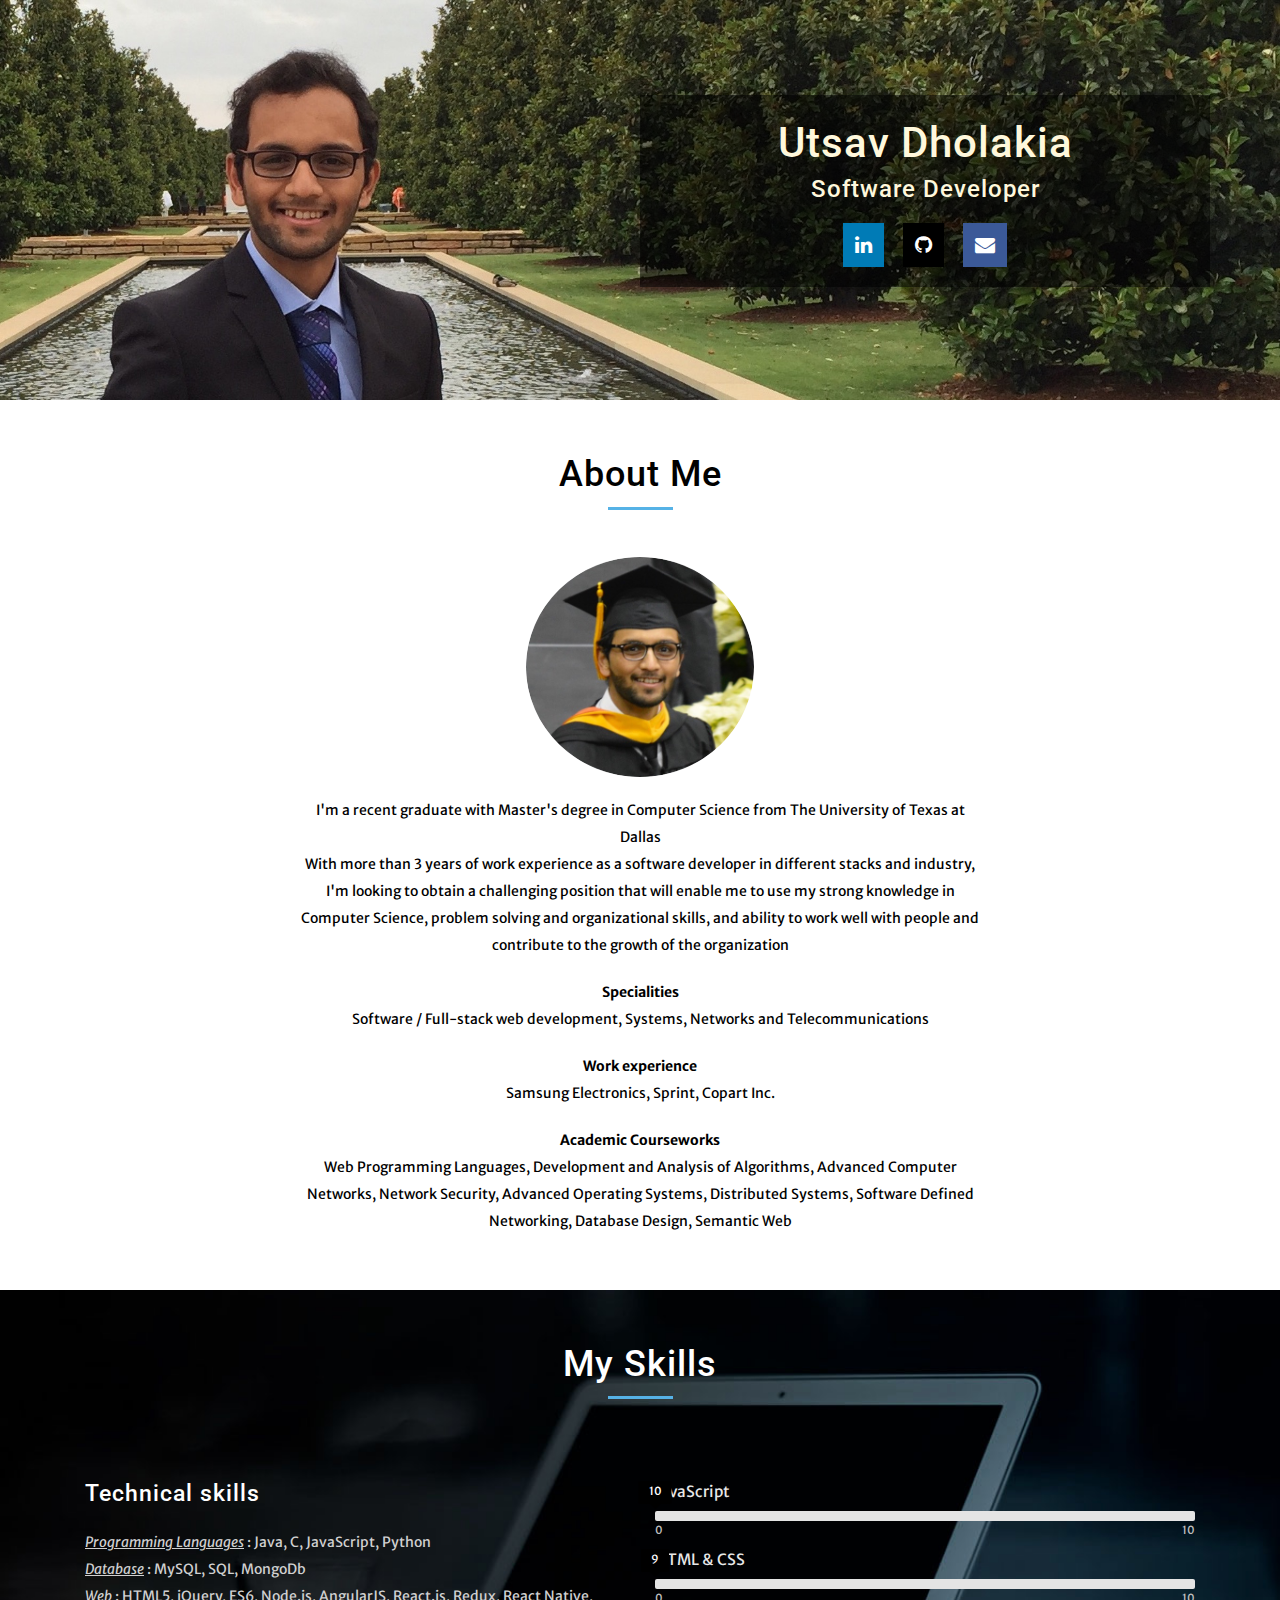
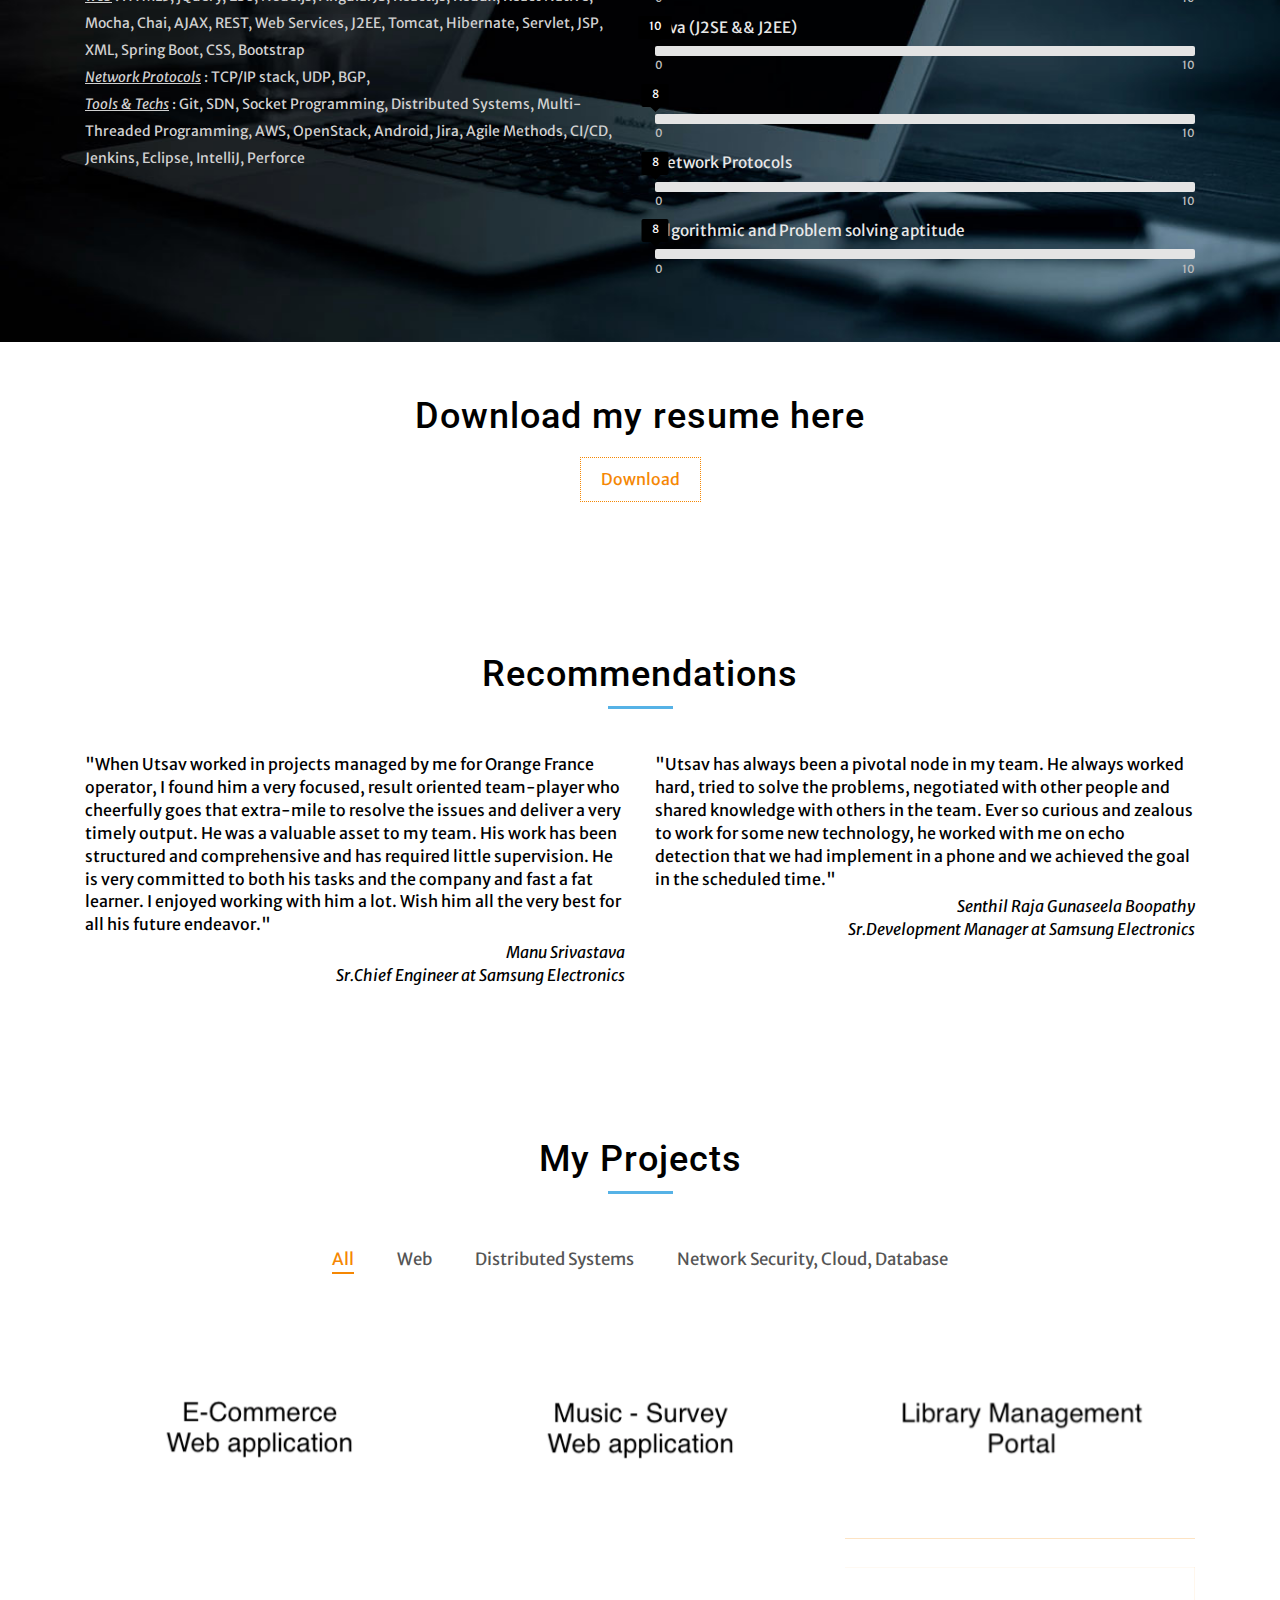
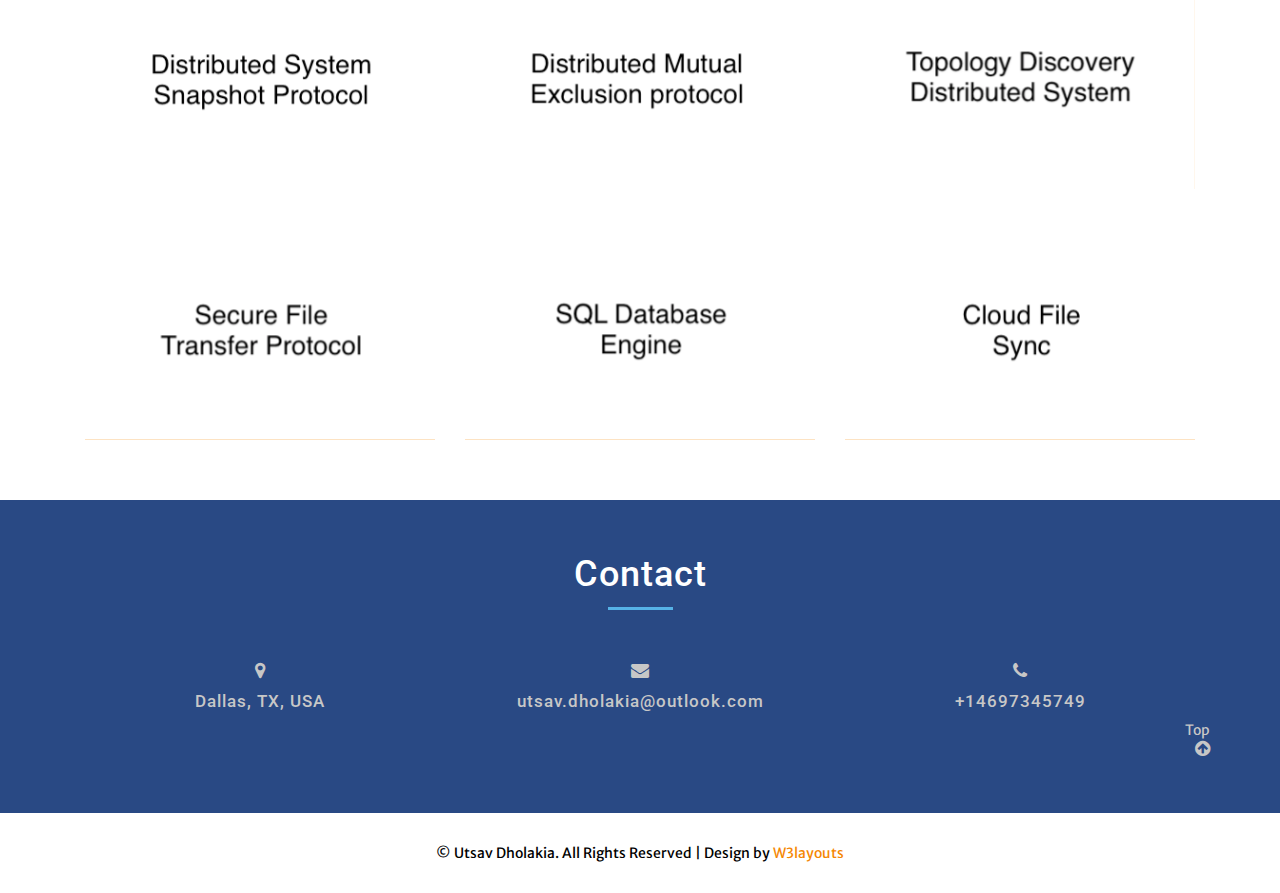
==== commit e64735a2: "Made changes in skills and emphasised recommendation giver" ====
--- a/index.html
+++ b/index.html
@@ -96,7 +96,7 @@
 					<div class='bar_group__bar thin' label='Java (J2SE && J2EE)' show_values='true' tooltip='true' value='10'></div>
 					<div class='bar_group__bar thin' label='C' show_values='true' tooltip='true' value='8'></div>
 					<div class='bar_group__bar thin' label='Network Protocols' show_values='true' tooltip='true' value='8'></div>
-					<div class='bar_group__bar thin' label='Low level (systems) developement' show_values='true' tooltip='true' value='8'></div>
+					<div class='bar_group__bar thin' label='Algorithmic and Problem solving aptitude' show_values='true' tooltip='true' value='8'></div>
 				</div>
 			</div>
 			<!--<div class="clearfix"></div>
@@ -122,17 +122,17 @@
 		<label class="line"></label>
 		<div class="col-md-6 projects-grids">
 			<p>"When Utsav worked in projects managed by me for Orange France operator, I found him a very focused, result oriented team-player who cheerfully goes that extra-mile to resolve the issues and deliver a very timely output. He was a valuable asset to my team. His work has been structured and comprehensive and has required little supervision. He is very committed to both his tasks and the company and fast a fat learner. I enjoyed working with him a lot. Wish him all the very best for all his future endeavor."</p>
-			<p class="recommendation-giver">
+			<p class="recommendation-giver"><em>
 				Manu Srivastava <br/>
 				Sr.Chief Engineer at Samsung Electronics
-			</p>
+			</em></p>
 		</div>
 		<div class="col-md-6 projects-grids">
 			<p>"Utsav has always been a pivotal node in my team. He always worked hard, tried to solve the problems, negotiated with other people and shared knowledge with others in the team. Ever so curious and zealous to work for some new technology, he worked with me on echo detection that we had implement in a phone and we achieved the goal in the scheduled time."</p>
-			<p class="recommendation-giver">
+			<p class="recommendation-giver"><em>
 				Senthil Raja Gunaseela Boopathy <br/>
 				Sr.Development Manager at Samsung Electronics
-			</p>
+			</em></p>
 		</div>
 		<!--<div class="project-grids">
 			<p> Recommendations </p>
--- a/css/style.css
+++ b/css/style.css
@@ -67,10 +67,9 @@
 /*-- banner --*/
 .banner{
 	padding:95px 0px;
-	background:url(../images/Personal_Profile_cover1.JPG) no-repeat 0px 0px;
+	background:url(../images/Personal_Profile_cover.jpg) no-repeat 0px 0px;
 	background-size:cover;
 	min-height:400px;
-	background-color: #722;
 }
 .b-part1{
 	text-align:center;
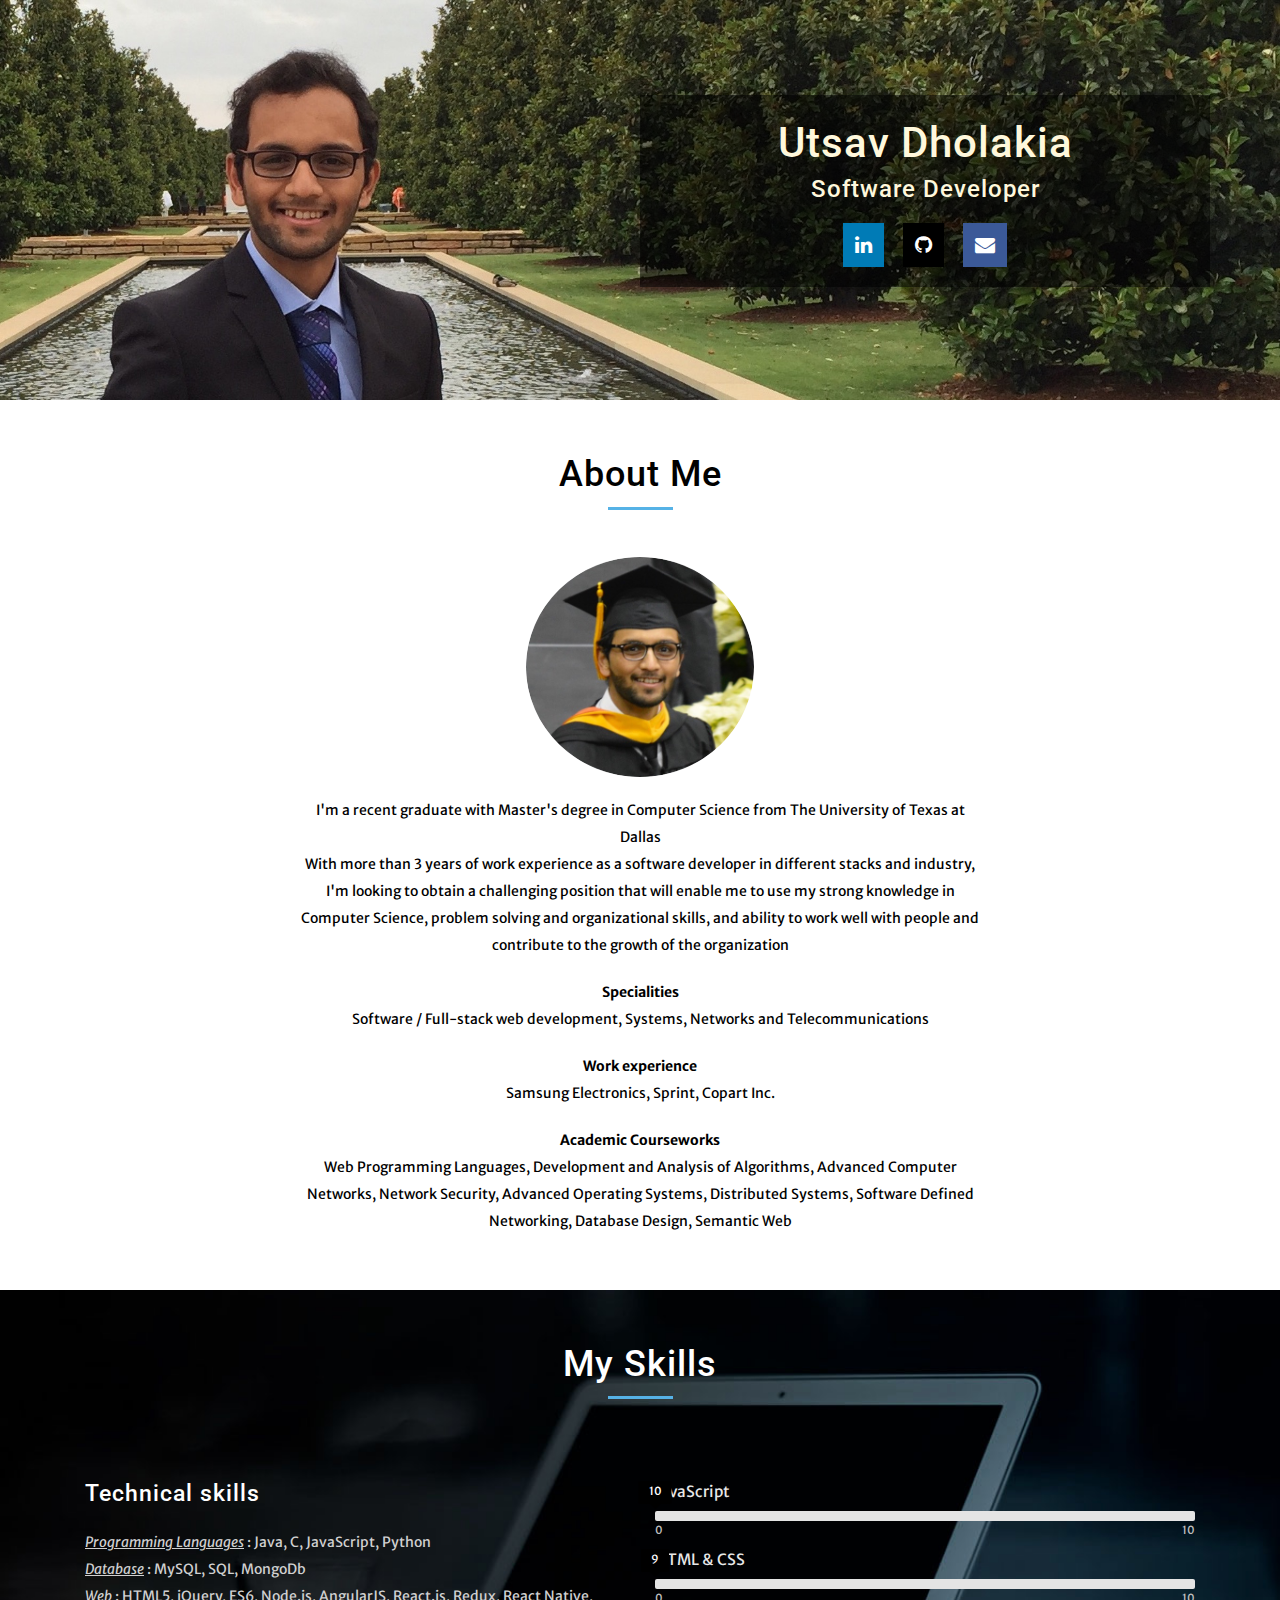
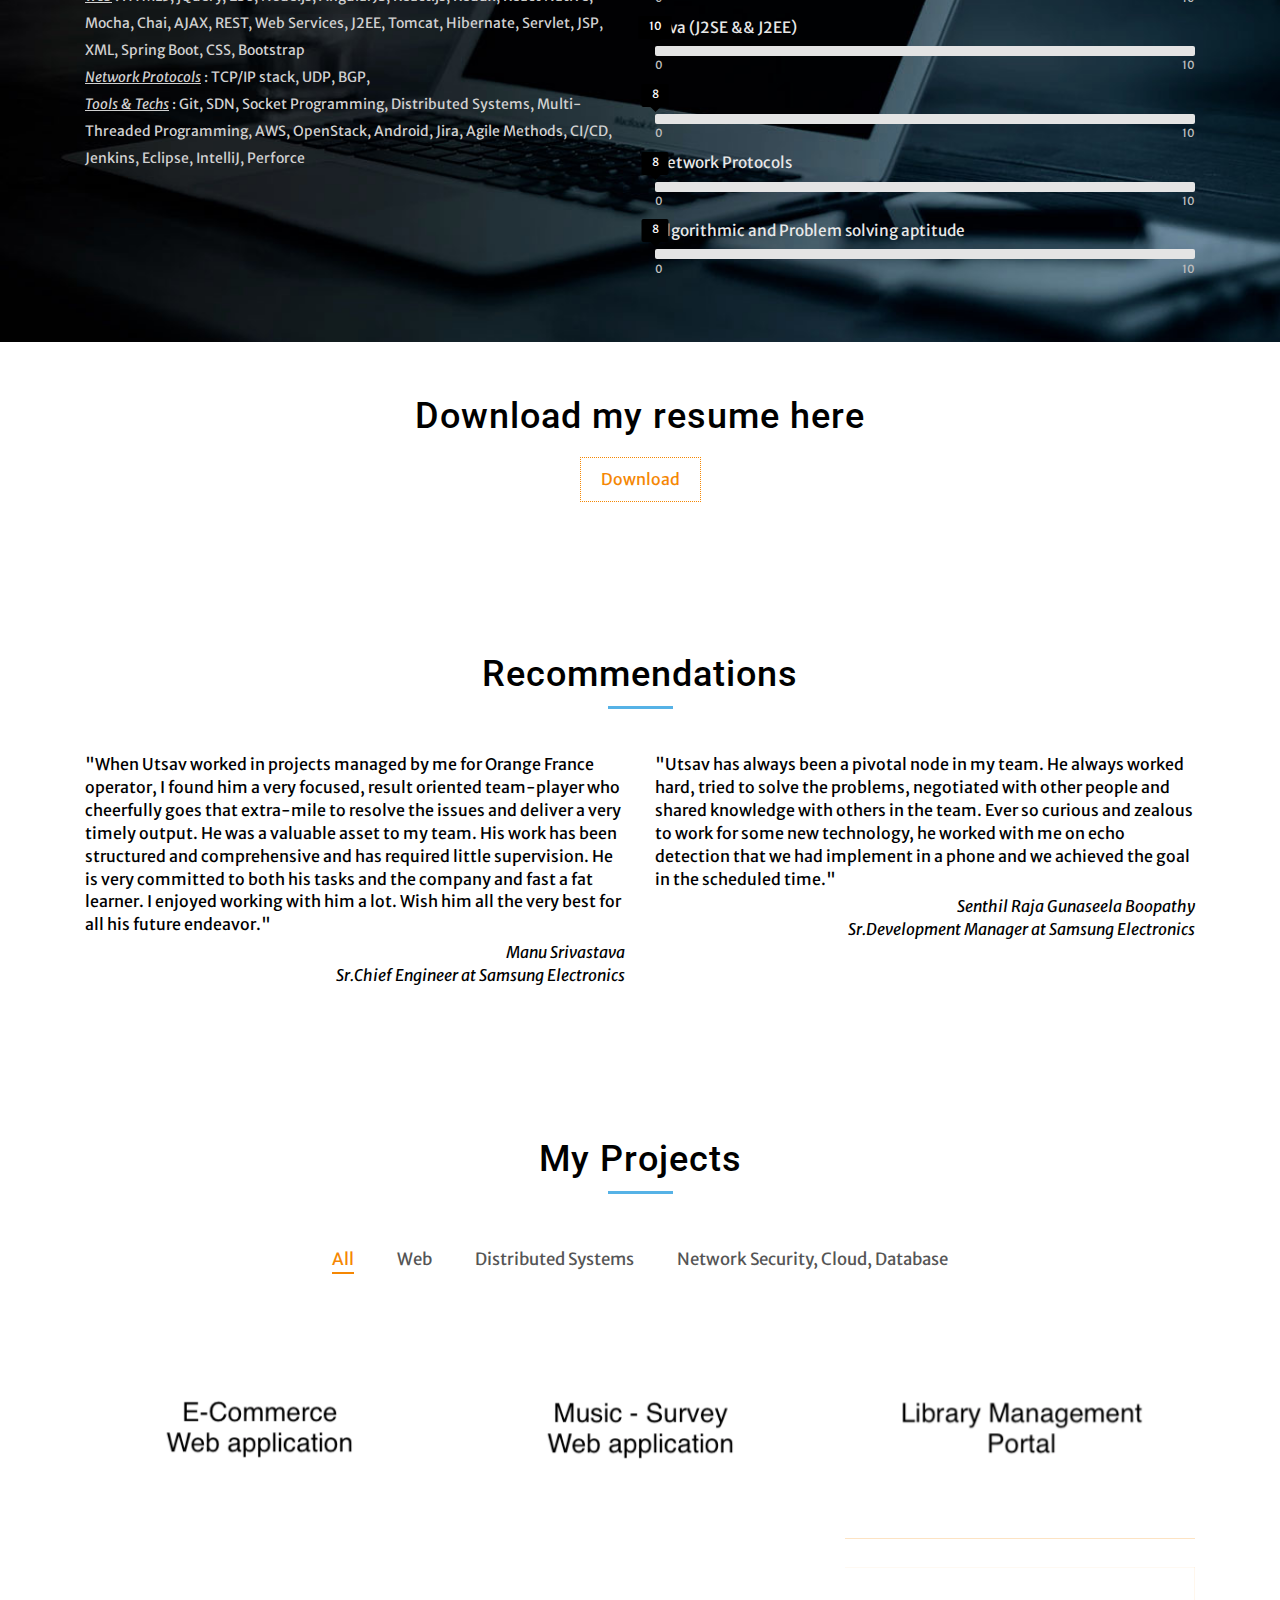
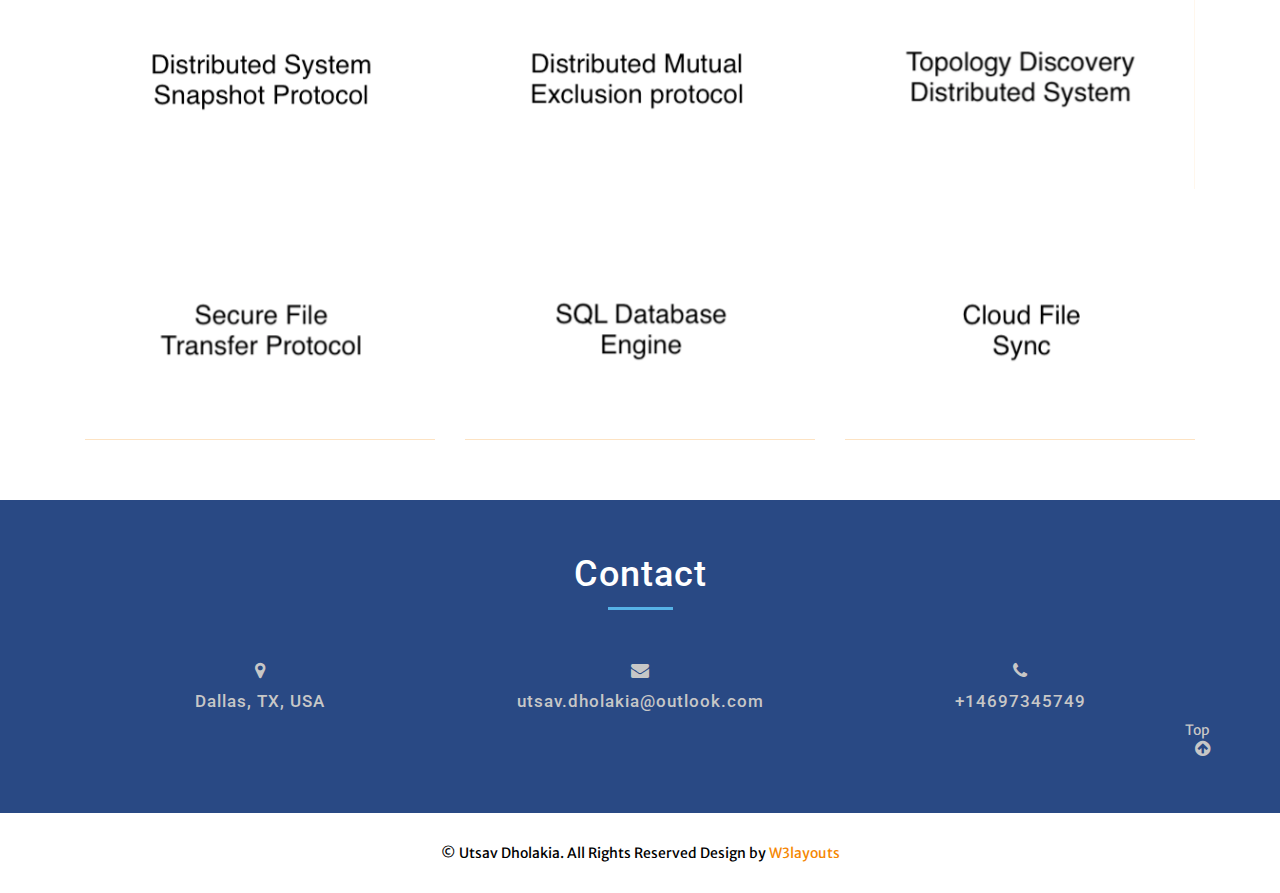
==== commit 27eaefd5: "Made changes in contact and footer section for smaller screens" ====
--- a/index.html
+++ b/index.html
@@ -1,6 +1,16 @@
 <!DOCTYPE html>
 <html>
 <head>
+<!-- Global site tag (gtag.js) - Google Analytics -->
+<script async src="https://www.googletagmanager.com/gtag/js?id=UA-91865714-2"></script>
+<script>
+	window.dataLayer = window.dataLayer || [];
+	function gtag(){dataLayer.push(arguments);}
+	gtag('js', new Date());
+
+	gtag('config', 'UA-91865714-2');
+</script>
+
 <!--
 	Author: Utsav Dholakia
 	Author URL: http://utsavdholakia.me
@@ -494,7 +504,8 @@
 
 <!--footer-->
 <div class="footer-agileinfo">
-	<p> &copy; Utsav Dholakia. All Rights Reserved | Design by <a href="http://w3layouts.com" target="_blank">W3layouts</a></p>
+	<p> &copy; Utsav Dholakia. All Rights Reserved </p>
+	<p> Design by <a href="http://w3layouts.com" target="_blank">W3layouts</a></p>
 </div>
 <!--//footer-->
 </body>
--- a/css/style.css
+++ b/css/style.css
@@ -763,11 +763,13 @@
 /*-- footer --*/
 .footer-agileinfo{
 	padding:30px 0px;
+	text-align:center;
 }
 .footer-agileinfo p{
 	text-align:center;
 	color:#000;
 	font-size:14px;
+	display: inline;
 }
 .footer-agileinfo p a{
 	color: #F58703;
@@ -1020,6 +1022,7 @@
 	.c-w3l h4 a {
 		font-size: 15px;
 	}
+
 }
 @media (max-width:480px) {
 	/*.b-part1, .b-part2, .b-part3, .b-part4 {
@@ -1088,6 +1091,10 @@
 	.c-w3l h4 a {
 		font-size: 14px;
 	}
+	.footer-agileinfo p{
+		display: block;
+	}
+
 }
 @media (max-width:430px) {
 	.b-part2{
@@ -1098,6 +1105,14 @@
 	}
 	.b-part3 .fa{
 		width: 35%;
+	}
+	.c-w3l{
+		width:100%;
+	}
+	.c-mail,.c-phn{
+		margin-top:15px;
+		width:50%;
+		float:left;
 	}
 }
 @media (max-width:414px) {
@@ -1148,14 +1163,6 @@
 	.resp-tab-item {
 		margin:0 0.4em 0;
 	}
-	.c-w3l{
-		width:100%;
-	}
-	.c-mail,.c-phn{
-		margin-top:15px;
-		width:50%;
-		float:left;
-	}
 	input[type="text"] {
 		width: 97%;
 	}
@@ -1177,6 +1184,7 @@
 		font-size: 14px;
 	}
 	.c-w3l {
+		width: 100%;
 		margin-top: 25px;
 	}
 }
@@ -1268,8 +1276,5 @@
 	.resp-tab-item {
 		font-size: 1em;
 	}
-	.c-w3l{
-		width:100%;
-	}
 }
 /*-- //responsive--*/
